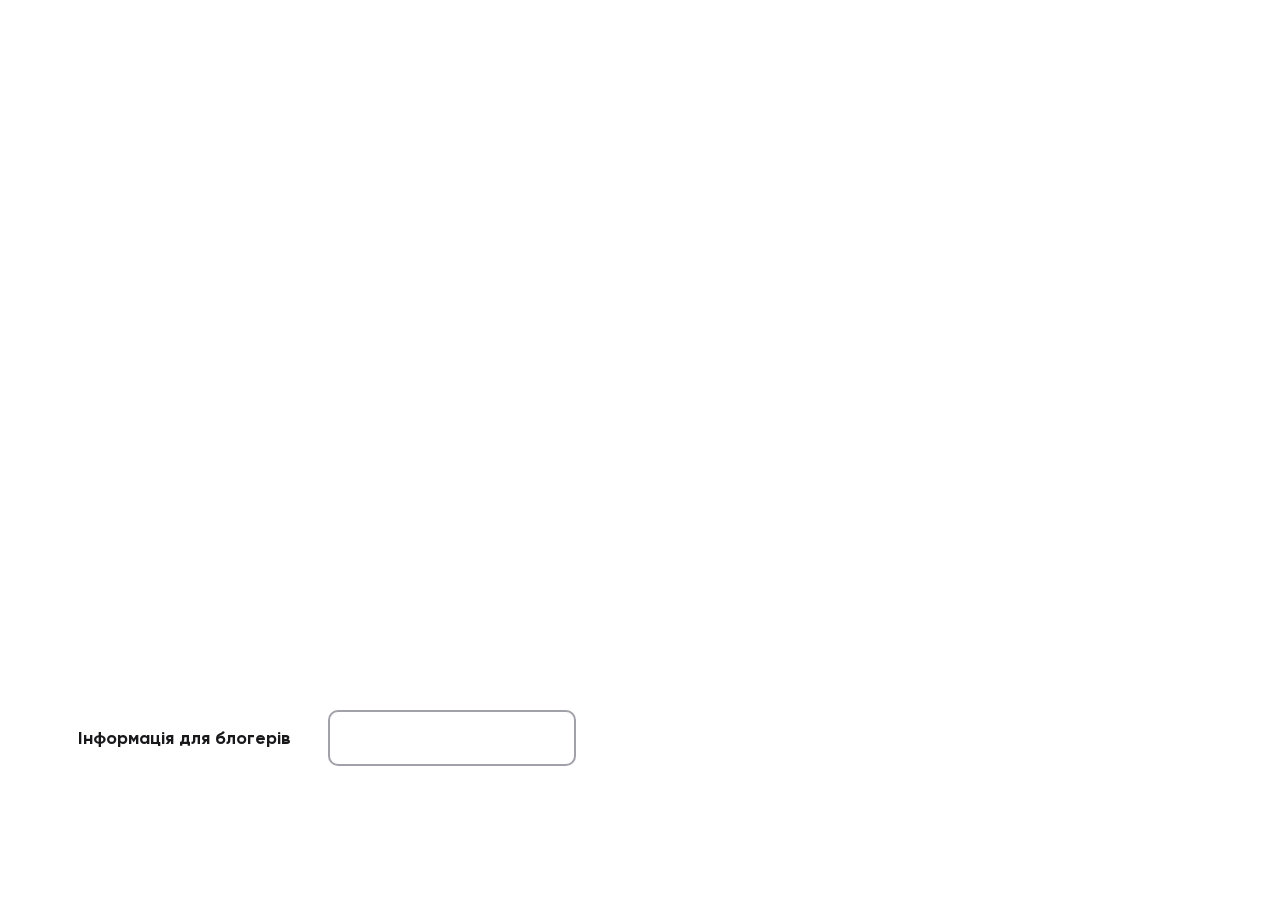
==== home.html @ 835a44ca "first commit" ====
<!DOCTYPE html>
<html lang="en">

<head>
    <meta charset="UTF-8">
    <meta http-equiv="X-UA-Compatible" content="IE=edge">
    <meta name="viewport" content="width=device-width, initial-scale=1.0">
    <link rel="stylesheet" href="/css/blog.css">
    <link rel="stylesheet" href="/css/home.css">
    <link rel="stylesheet" href="/css/main.css">
    <link rel="stylesheet" href="/css/normalize.css">
    <title>STRIMKI</title>
</head>

<body>
    <header class="header">
        <video class="header__promo" autoplay muted loop id="promo">
            <source src="/img/promo.mp4" type="video/mp4">
        </video>
        <div class="header__container">
            <div class="header__inner">
                <div class="header__top">
                    <div class="header__logo">
                        <img src="/img/Logo.svg" alt="">
                    </div>
                    <div class="header__form"></div>
                </div>
                <h1 class="header__title">Ми – українська команда,
                    що професійно займається influencer marketing</h1>
                <p class="header__subtitle">Уже більше <b>4600+ блогерів</b>
                    отримали якісні інтеграції</p>
                <div class="header__btn">
                    <a class="btn__main  btn__main_white" href=""><span>Інформація для блогерів</span></a>
                    <a class="btn__main " href=""><span>Інформація для блогерів</span></a>
                </div>
            </div>
        </div>
    </header>
    <main>
        <section></section>
    </main>
    <footer>
        <div class="container"></div>
    </footer>
</body>

</html>
---- css/home.css ----
/*------header------*/

.header { 
    height: 100vh;
    max-height: 750px;
    color: #FFFFFF;
}

.header__inner {
    display: flex;
    flex-direction: column;
    justify-content: flex-end;
    height: 100%;
    padding-bottom: 51px;
}

.header__back {
    
}

.header__promo {
    position: fixed;
    top: 0;
    left: 50%;
    margin-right: -50%;
    transform: translate(-50%, 0);
    min-width: 100%;
    height: 100%;
    max-height: 750px;
    z-index: -1;
}

.header__top {
    position: fixed;
    top: 0;
    padding: 20px 0;
}
.header__btn { 
    display: flex;
    flex-direction: column;
    gap: 14px;
}

.header__logo {}

.header__form {}

.header__middle {

}



/* Large desktops and laptops */
@media (min-width: 1200px) {}

/* Landscape tablets and medium desktops */
@media (min-width: 992px) and (max-width: 1199px) {}

/* Portrait tablets and small desktops */
@media (min-width: 768px) and (max-width: 991px) {}


@media (min-width: 768px) {
.header { 
    max-height: 817px;
}
.header__promo {
        max-height: 817px;
    }
.header__btn {
    flex-direction: row;
    gap: 20px;
}

}

/* Landscape phones and portrait tablets */
@media (max-width: 767px) {}

/* Portrait phones and smaller */
@media (max-width: 480px) {}

/* Iphone 5 */
@media (max-width: 320px) {}
---- css/main.css ----
@font-face {
    font-family: 'Gilroy';
    src: url('../fonts/Gilroy-ExtraBold.eot');
    src: local('Gilroy ExtraBold'), local('../fonts/Gilroy-ExtraBold'),
        url('../fonts/Gilroy-ExtraBold.eot?#iefix') format('embedded-opentype'),
        url('../fonts/Gilroy-ExtraBold.woff') format('woff'),
        url('../fonts/Gilroy-ExtraBold.ttf') format('truetype');
    font-weight: 800;
    font-style: normal;
}

@font-face {
    font-family: 'Gilroy';
    src: url('../fonts/Gilroy-Regular.eot');
    src: local('Gilroy Regular'), local('../fonts/Gilroy-Regular'),
        url('../fonts/Gilroy-Regular.eot?#iefix') format('embedded-opentype'),
        url('../fonts/Gilroy-Regular.woff') format('woff'),
        url('../fonts/Gilroy-Regular.ttf') format('truetype');
    font-weight: normal;
    font-style: normal;
}

@font-face {
    font-family: 'Gilroy';
    src: url('../fonts/Gilroy-Medium.eot');
    src: local('Gilroy Medium'), local('../fonts/Gilroy-Medium'),
        url('../fonts/Gilroy-Medium.eot?#iefix') format('embedded-opentype'),
        url('../fonts/Gilroy-Medium.woff') format('woff'),
        url('../fonts/Gilroy-Medium.ttf') format('truetype');
    font-weight: 500;
    font-style: normal;
}

@font-face {
    font-family: 'Gilroy';
    src: url('../fonts/Gilroy-Bold.eot');
    src: local('Gilroy Bold'), local('../fonts/Gilroy-Bold'),
        url('../fonts/Gilroy-Bold.eot?#iefix') format('embedded-opentype'),
        url('../fonts/Gilroy-Bold.woff') format('woff'),
        url('../fonts/Gilroy-Bold.ttf') format('truetype');
    font-weight: bold;
    font-style: normal;
}

@font-face {
    font-family: 'Inter';
    src: url('../fonts/Inter-Medium.otf');
    src: local('Inter Medium'), local('../fonts/Inter-Medium'),
        url('../fonts/Inter-Medium.woff2') format('embedded-opentype'),
        url('../fonts/Inter-Medium.woff2') format('woff');
    font-weight: 500;
    font-style: normal;
}

@font-face {
    font-family: 'Plus Jakarta Sans';
    src: url('PlusJakartaSans-Regular.eot');
    src: local('Plus Jakarta Sans Regular'), local('PlusJakartaSans-Regular'),
        url('PlusJakartaSans-Regular.eot?#iefix') format('embedded-opentype'),
        url('PlusJakartaSans-Regular.woff2') format('woff2'),
        url('PlusJakartaSans-Regular.woff') format('woff'),
        url('PlusJakartaSans-Regular.ttf') format('truetype');
    font-weight: normal;
    font-style: normal;
    font-display: swap;
}

body { 
    font-family: 'Gilroy';
    font-weight: bold;
    color: #18181B;
}

[class*="_container"] { 
    margin: 0px auto;
    width: 100vw;
    padding: 0 20px;
    max-width: 1200px;
    height: 100%;
}

.btn__main {
    width: 100%;
    background: none;
    border: 2px solid #A1A1AA;
    border-radius: 10px;
    color: #FFFFFF;

    font-weight: 700;
    font-size: 18px;
    line-height: 24px;
    height: 56px;

    display: flex;
    justify-content: center;
    align-items: center;
}

.btn__main_white {
    background: #FFFFFF;
    border: none;
    color: #18181B;
}


/* Large desktops and laptops */
@media (min-width: 1200px) {}

/* Landscape tablets and medium desktops */
@media (min-width: 992px) and (max-width: 1199px) {}

/* Portrait tablets and small desktops */
@media (min-width: 768px) and (max-width: 991px) {}


@media (min-width: 768px) {
    .btn__main { 
        max-width: 248px ;
    }
}

/* Landscape phones and portrait tablets */
@media (max-width: 767px) {}

/* Portrait phones and smaller */
@media (max-width: 480px) {}

/* Iphone 5 */
@media (max-width: 320px) {}
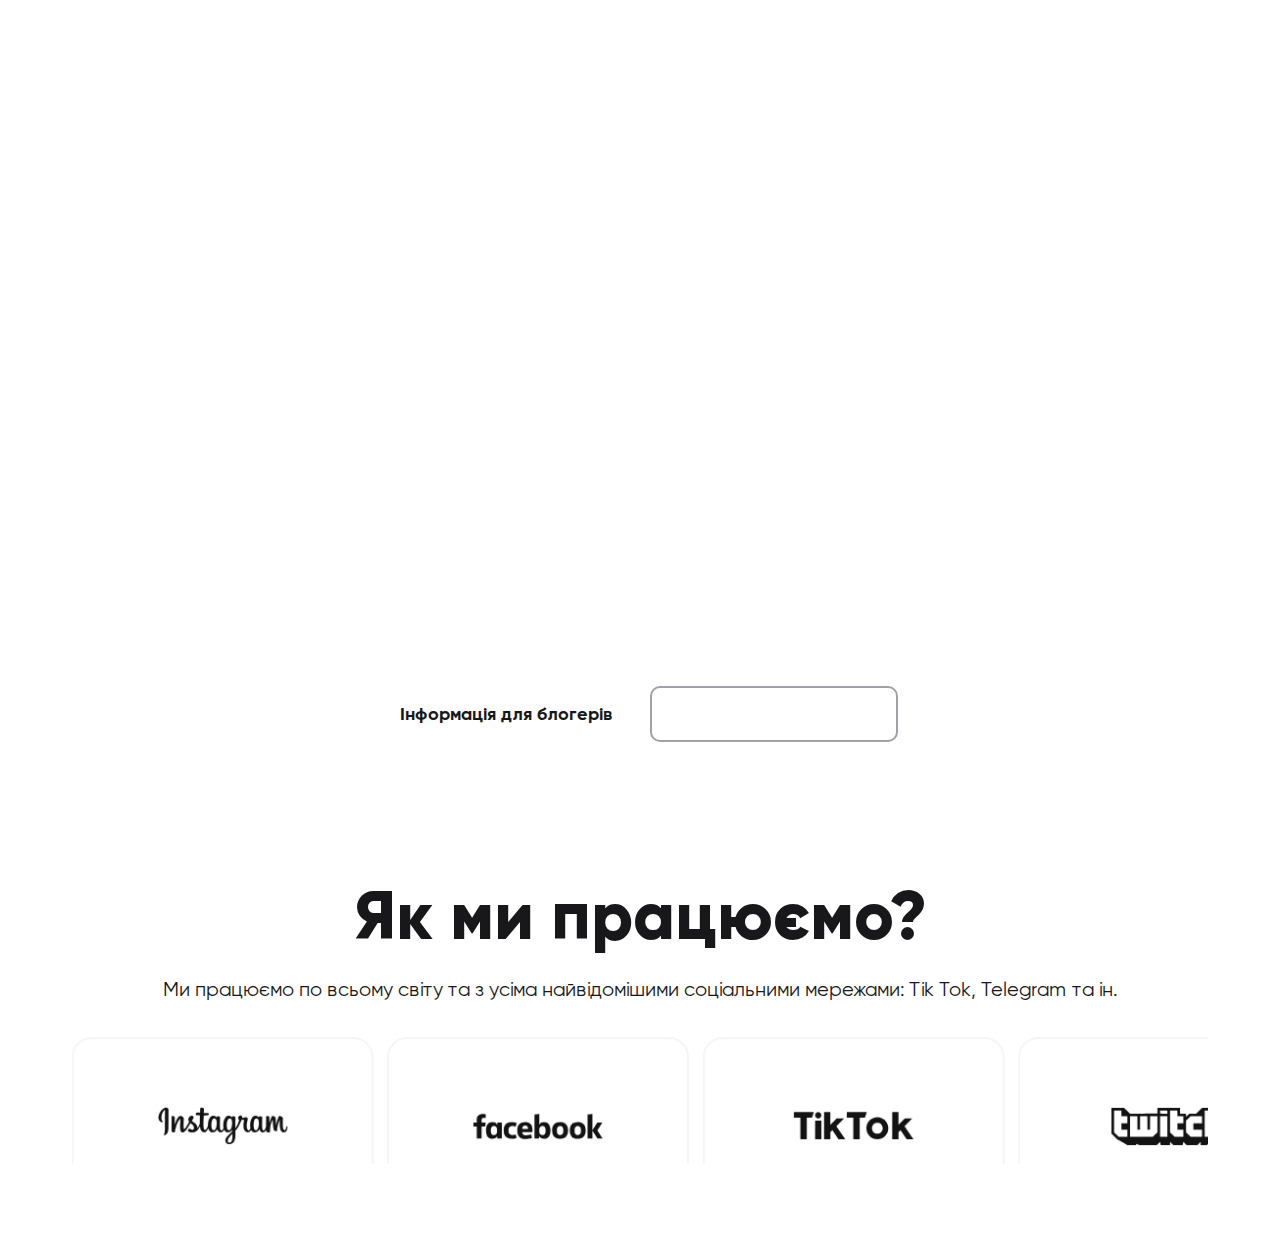
==== commit c684c39d: "publish" ====
--- a/home.html
+++ b/home.html
@@ -27,7 +27,7 @@
                 </div>
                 <h1 class="header__title">Ми – українська команда,
                     що професійно займається influencer marketing</h1>
-                <p class="header__subtitle">Уже більше <b>4600+ блогерів</b>
+                <p class="header__sub-title">Уже більше <b>4600+ блогерів</b> <br>
                     отримали якісні інтеграції</p>
                 <div class="header__btn">
                     <a class="btn__main  btn__main_white" href=""><span>Інформація для блогерів</span></a>
@@ -37,11 +37,56 @@
         </div>
     </header>
     <main>
-        <section></section>
+        <section class="work">
+            <div class="work__container">
+                <h2 class="work__title">Як ми працюємо?</h2>
+                <p class="work__text">Ми працюємо по всьому світу та з усіма найвідомішими соціальними мережами:
+                    Tik
+                    Tok,
+                    Telegram
+                    та ін.</p>
+                <div class="work__slider work__slider_mobile">
+                    <div class="slider__line">
+                        <div class="slider__item item active">
+                            <img src="img/instagram.svg" alt="" />
+                        </div>
+                        <div class="slider__item item ">
+                            <img src="img/facebook.svg" alt="" />
+                        </div>
+                        <div class="slider__item item ">
+                            <img src="img/tiktok.svg" alt="" />
+                        </div>
+                        <div class="slider__item item ">
+                            <img src="img/twitch.svg" alt="" />
+                        </div>
+                        <div class="slider__item item ">
+                            <img src="img/tiktok.svg" alt="" />
+                        </div>
+                    </div>
+                </div>
+                <div class="work__slider work__slider_desck items">
+                    <div class="slider__item item">
+                        <img src="img/instagram.svg" alt="" />
+                    </div>
+                    <div class="slider__item item ">
+                        <img src="img/facebook.svg" alt="" />
+                    </div>
+                    <div class="slider__item item ">
+                        <img src="img/tiktok.svg" alt="" />
+                    </div>
+                    <div class="slider__item item ">
+                        <img src="img/twitch.svg" alt="" />
+                    </div>
+                    <div class="slider__item item ">
+                        <img src="img/tiktok.svg" alt="" />
+                    </div>
+                </div>
+        </section>
     </main>
     <footer>
         <div class="container"></div>
     </footer>
+    <script src="/js/script.js"></script>
 </body>
 
 </html>--- a/css/home.css
+++ b/css/home.css
@@ -4,6 +4,8 @@
     height: 100vh;
     max-height: 750px;
     color: #FFFFFF;
+    position: relative;
+    overflow: hidden;
 }
 
 .header__inner {
@@ -19,7 +21,7 @@
 }
 
 .header__promo {
-    position: fixed;
+    position: absolute;
     top: 0;
     left: 50%;
     margin-right: -50%;
@@ -31,10 +33,11 @@
 }
 
 .header__top {
-    position: fixed;
+    position: absolute;
     top: 0;
     padding: 20px 0;
 }
+
 .header__btn { 
     display: flex;
     flex-direction: column;
@@ -49,7 +52,100 @@
 
 }
 
-
+.header__title {
+    font-weight: 700;
+    font-size: 26px;
+    line-height: 34px;
+    margin-bottom: 14px;
+}
+
+.header__sub-title {
+    font-weight: 400;
+    font-size: 18px;
+    line-height: 28px;
+    color: #FFFFFF;
+    margin-bottom: 20px;
+}
+
+/*------work section-----*/
+.work {
+    margin: 60px 0 80px 0px;
+    overflow: hidden;
+}
+
+.work__container {}
+
+.work__title {
+    margin-bottom: 20px ;
+}
+
+.work__text {
+    margin-bottom: 31px;
+    color: #18181B;
+    font-weight: 400;
+}
+
+.work__slider {}
+
+.slider {
+    width: 217px;
+    height: 129px;
+}
+
+.slider__line {
+    display: flex;
+    gap: 14px;
+    transition:  all ease 1s;
+    position: relative;
+    left: 0;
+    overflow: scroll;
+}
+
+.slider__item {
+    border: 2px solid #F5F5F5;
+    border-radius: 20px;
+    min-width: 213px;
+    
+
+    display: flex;
+    align-items: center;
+    justify-content: center;
+}
+ 
+
+.items {
+    height: 129px;
+    width: 100%;
+    overflow-x: hidden;
+    overflow-y: hidden;
+    white-space: nowrap;
+    user-select: none;
+    cursor: pointer;
+    transition: all 0.2s;
+    transform: scale(0.98);
+    will-change: transform;
+    position: relative;
+    font-size: 0;
+    perspective: 500px;
+    transition: .5s cubic-bezier(0.175, 0.885, 0.32, 1.275);
+    display: flex;
+    gap: 14px;
+}
+
+.items.active {
+    background: rgba(255, 255, 255, 0.2);
+    cursor: grabbing;
+    cursor: -webkit-grabbing;
+    transform: scale(1);
+}
+
+.item {
+    width: 213px;
+    height: 125px;
+    display: inline-flex;
+    align-items: center;
+    justify-content: center;
+}
 
 /* Large desktops and laptops */
 @media (min-width: 1200px) {}
@@ -68,18 +164,57 @@
 .header__promo {
         max-height: 817px;
     }
+.header__inner { 
+    padding-bottom: 75px;
+}
 .header__btn {
     flex-direction: row;
     gap: 20px;
-}
+    justify-content: center;
+}
+.header__title { 
+    font-size: 68px;
+    line-height: 76px;
+    text-align: center;
+    margin-bottom: 24px;
+}
+
+.header__sub-title { 
+    text-align: center;
+    margin-bottom: 28px;
+}
+
+.slider__line { 
+    gap: 25px;
+}
+
+.slider__item { 
+    min-width: 308px;
+    height: 181px;
+}
+
+.slider__line {
+    overflow: visible;
+}
+    .work__slider_mobile {
+        display: none;
+    }
 
 }
 
 /* Landscape phones and portrait tablets */
-@media (max-width: 767px) {}
+@media (max-width: 767px) {
+    .work__slider_mobile {
+        display: none;
+    }
+}
 
 /* Portrait phones and smaller */
-@media (max-width: 480px) {}
+@media (max-width: 480px) {
+    .work__slider_desck { 
+        display: none;
+    }
+}
 
 /* Iphone 5 */
 @media (max-width: 320px) {}--- a/css/main.css
+++ b/css/main.css
@@ -102,6 +102,22 @@
     color: #18181B;
 }
 
+h2 { 
+    font-weight: 800;
+    font-size: 32px;
+    line-height: 36px;
+
+    color: #18181B;
+}
+p { 
+    font-family: 'Gilroy';
+    font-style: normal;
+    font-weight: 500;
+    font-size: 16px;
+    line-height: 24px;
+    color: #667085;
+}
+
 
 /* Large desktops and laptops */
 @media (min-width: 1200px) {}
@@ -117,6 +133,16 @@
     .btn__main { 
         max-width: 248px ;
     }
+    h2 { 
+        font-size: 68px;
+        line-height: 78px;
+        text-align: center;
+    }
+    p { 
+        font-size: 20px;
+        line-height: 30px;
+        text-align: center; 
+    }
 }
 
 /* Landscape phones and portrait tablets */
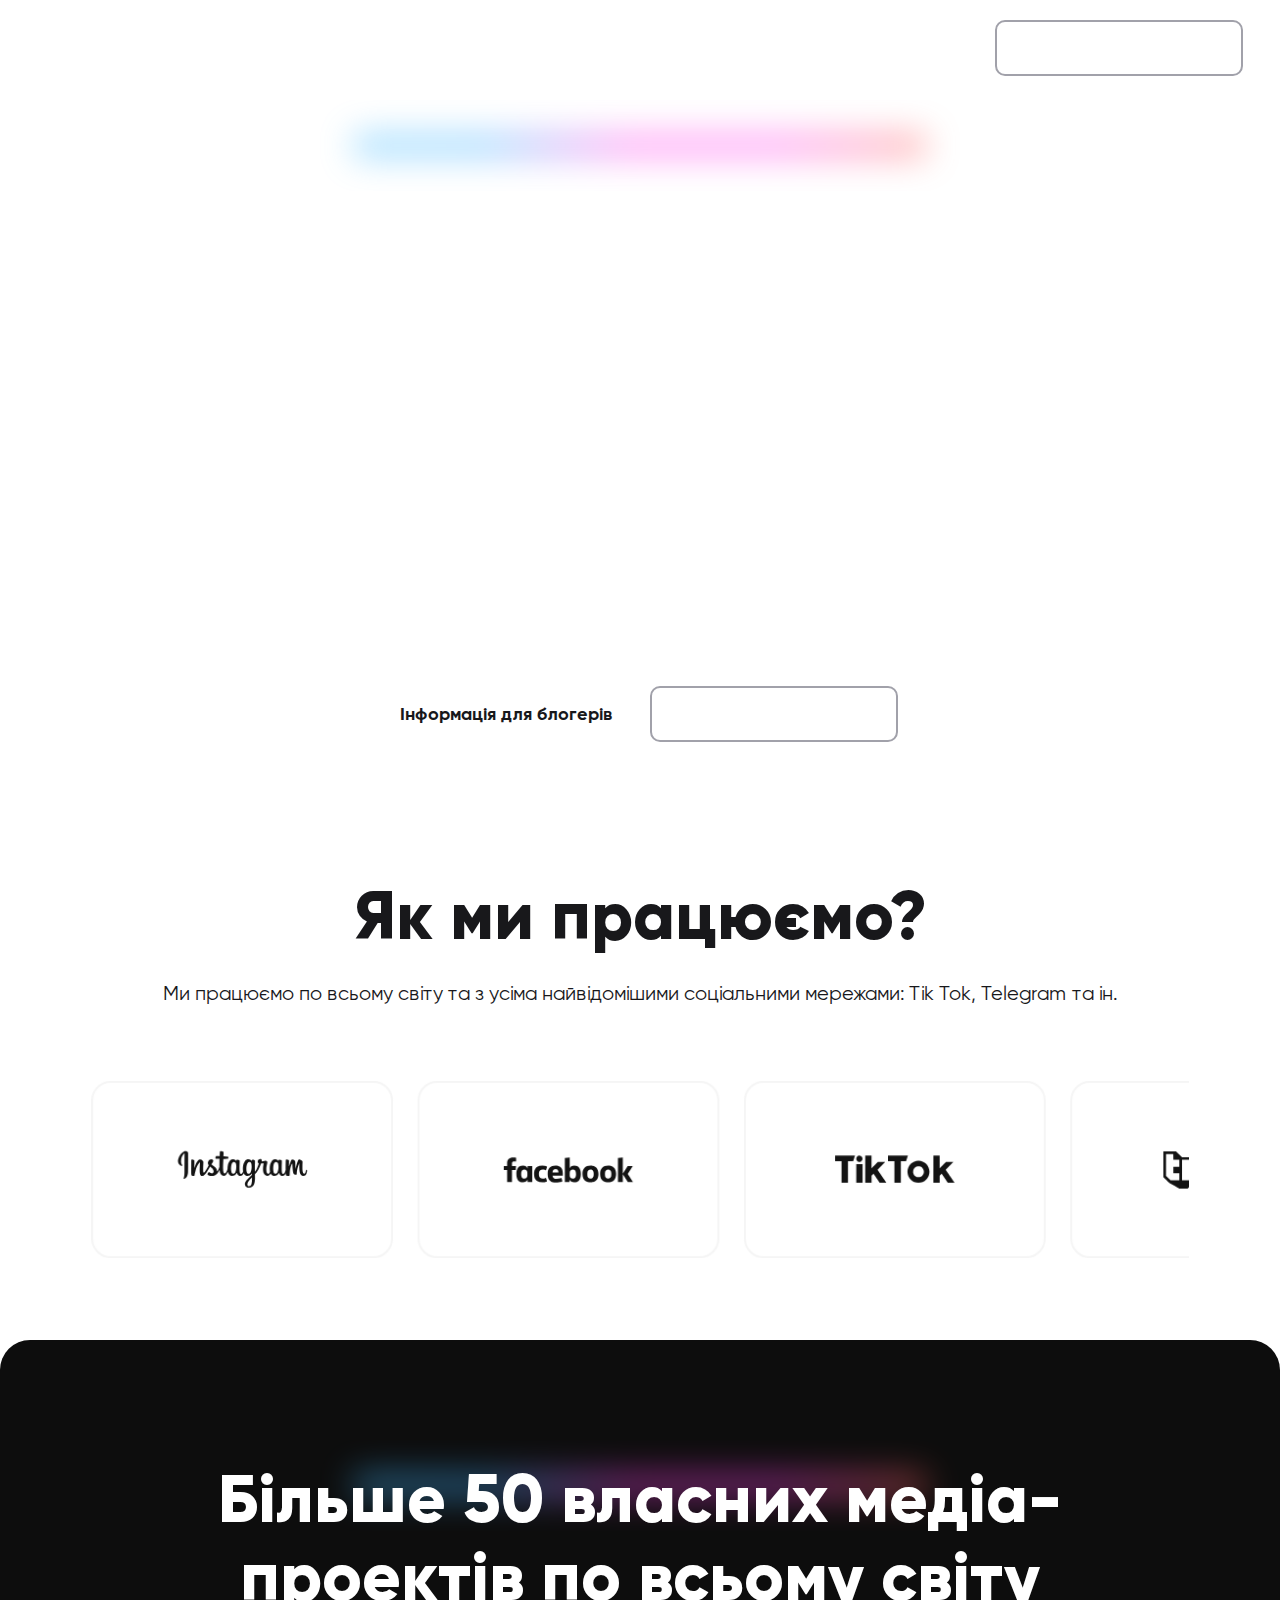
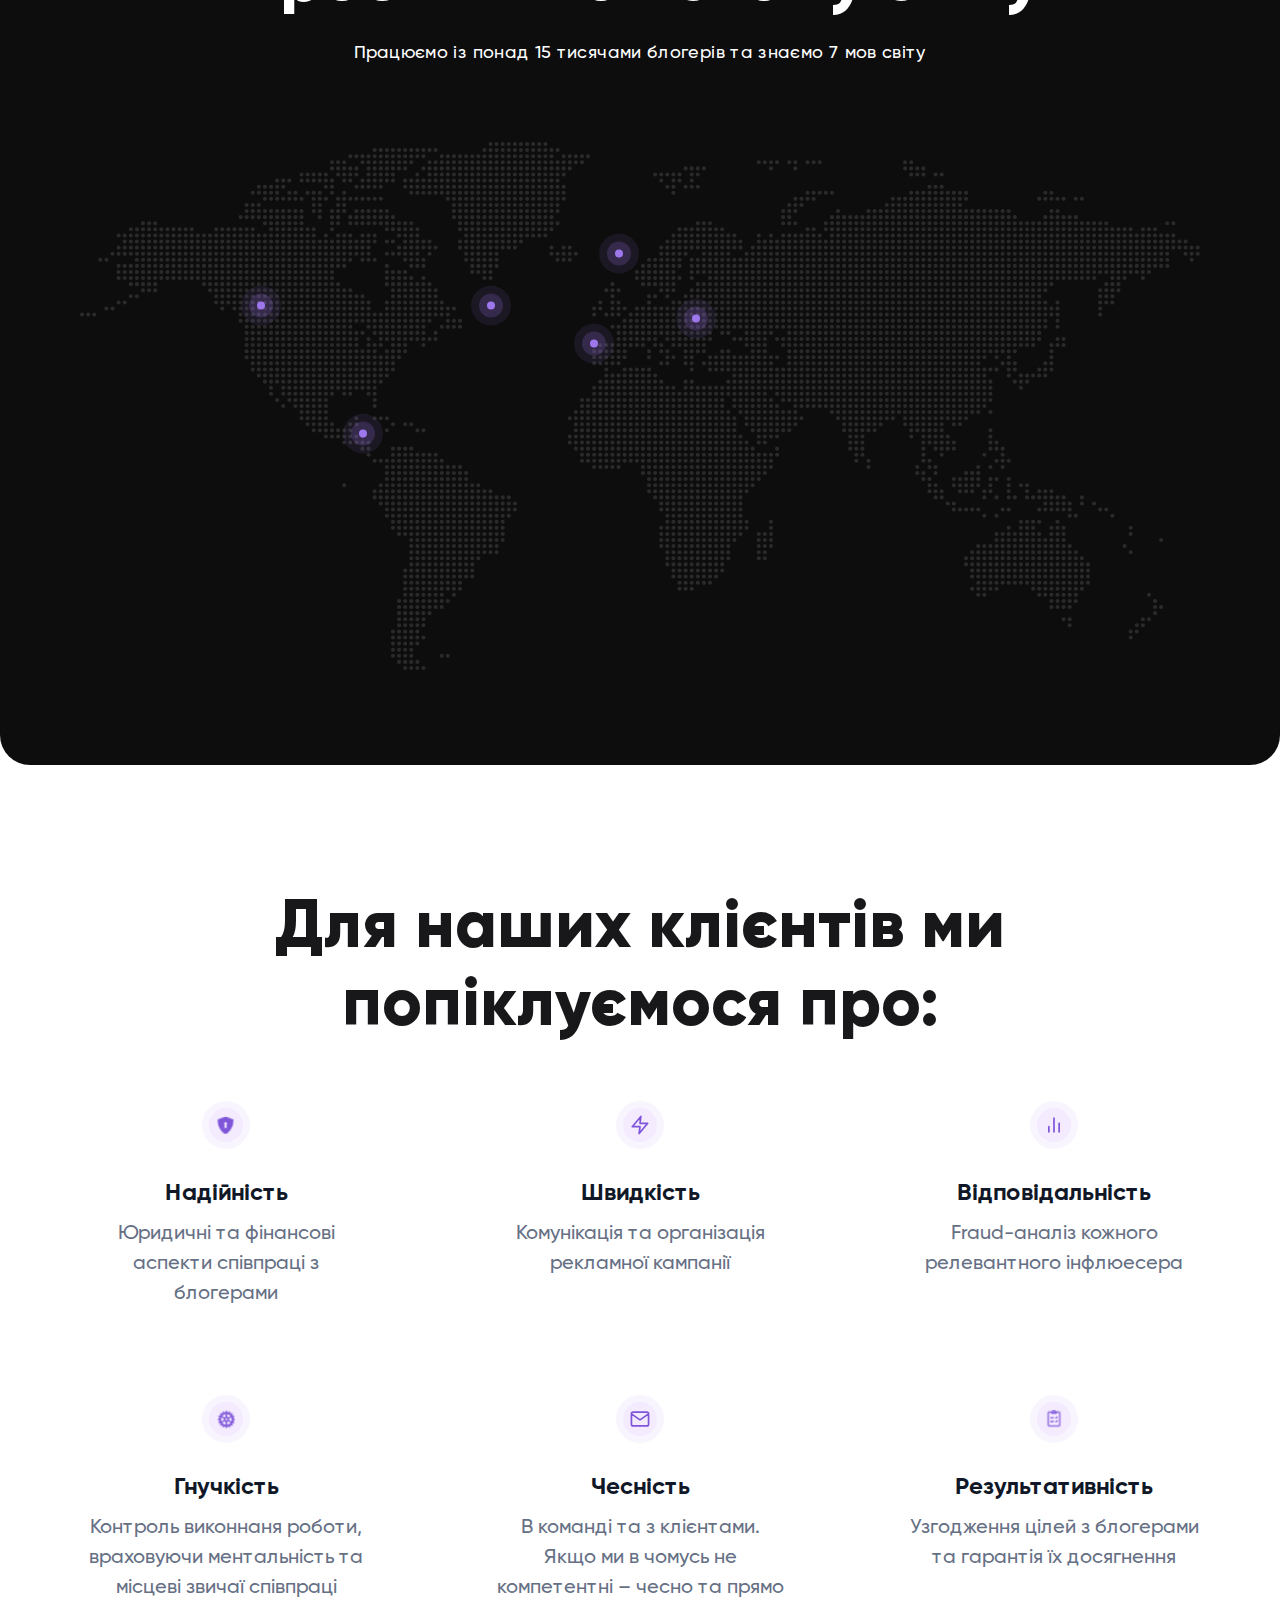
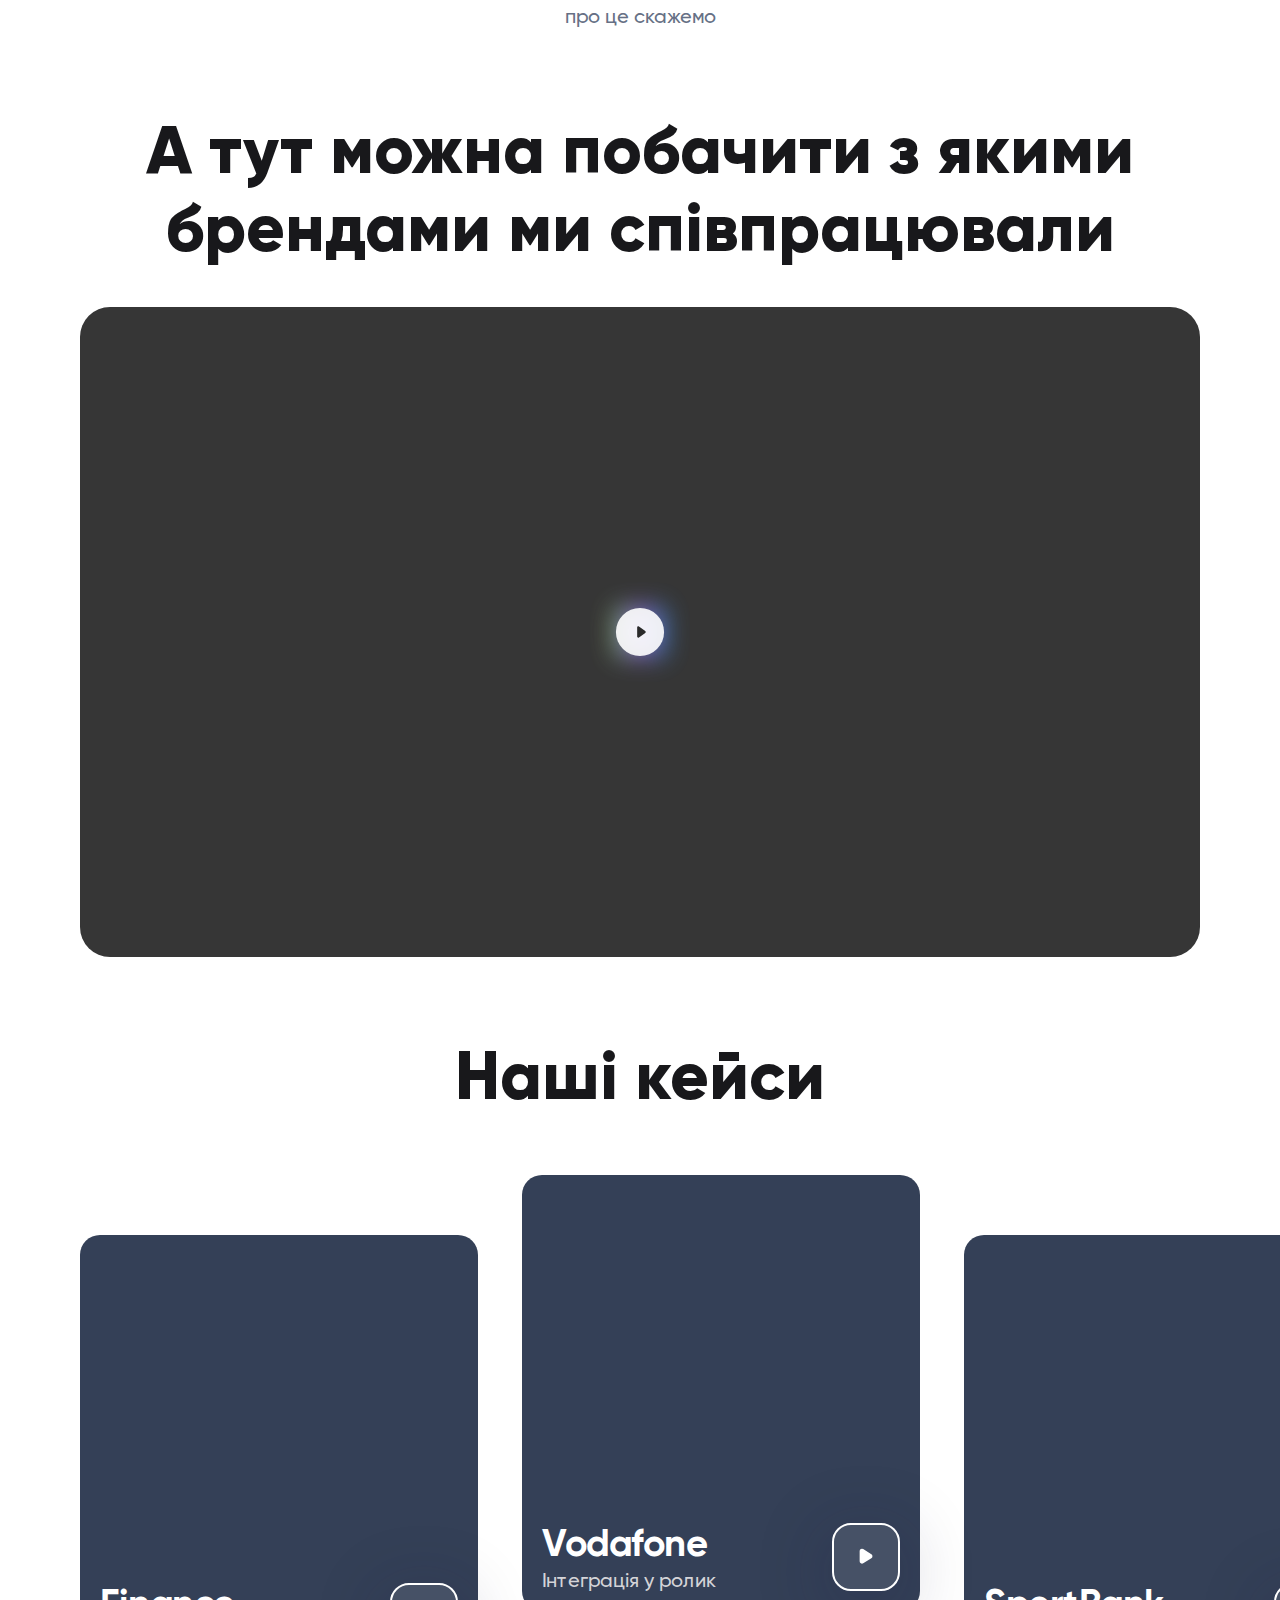
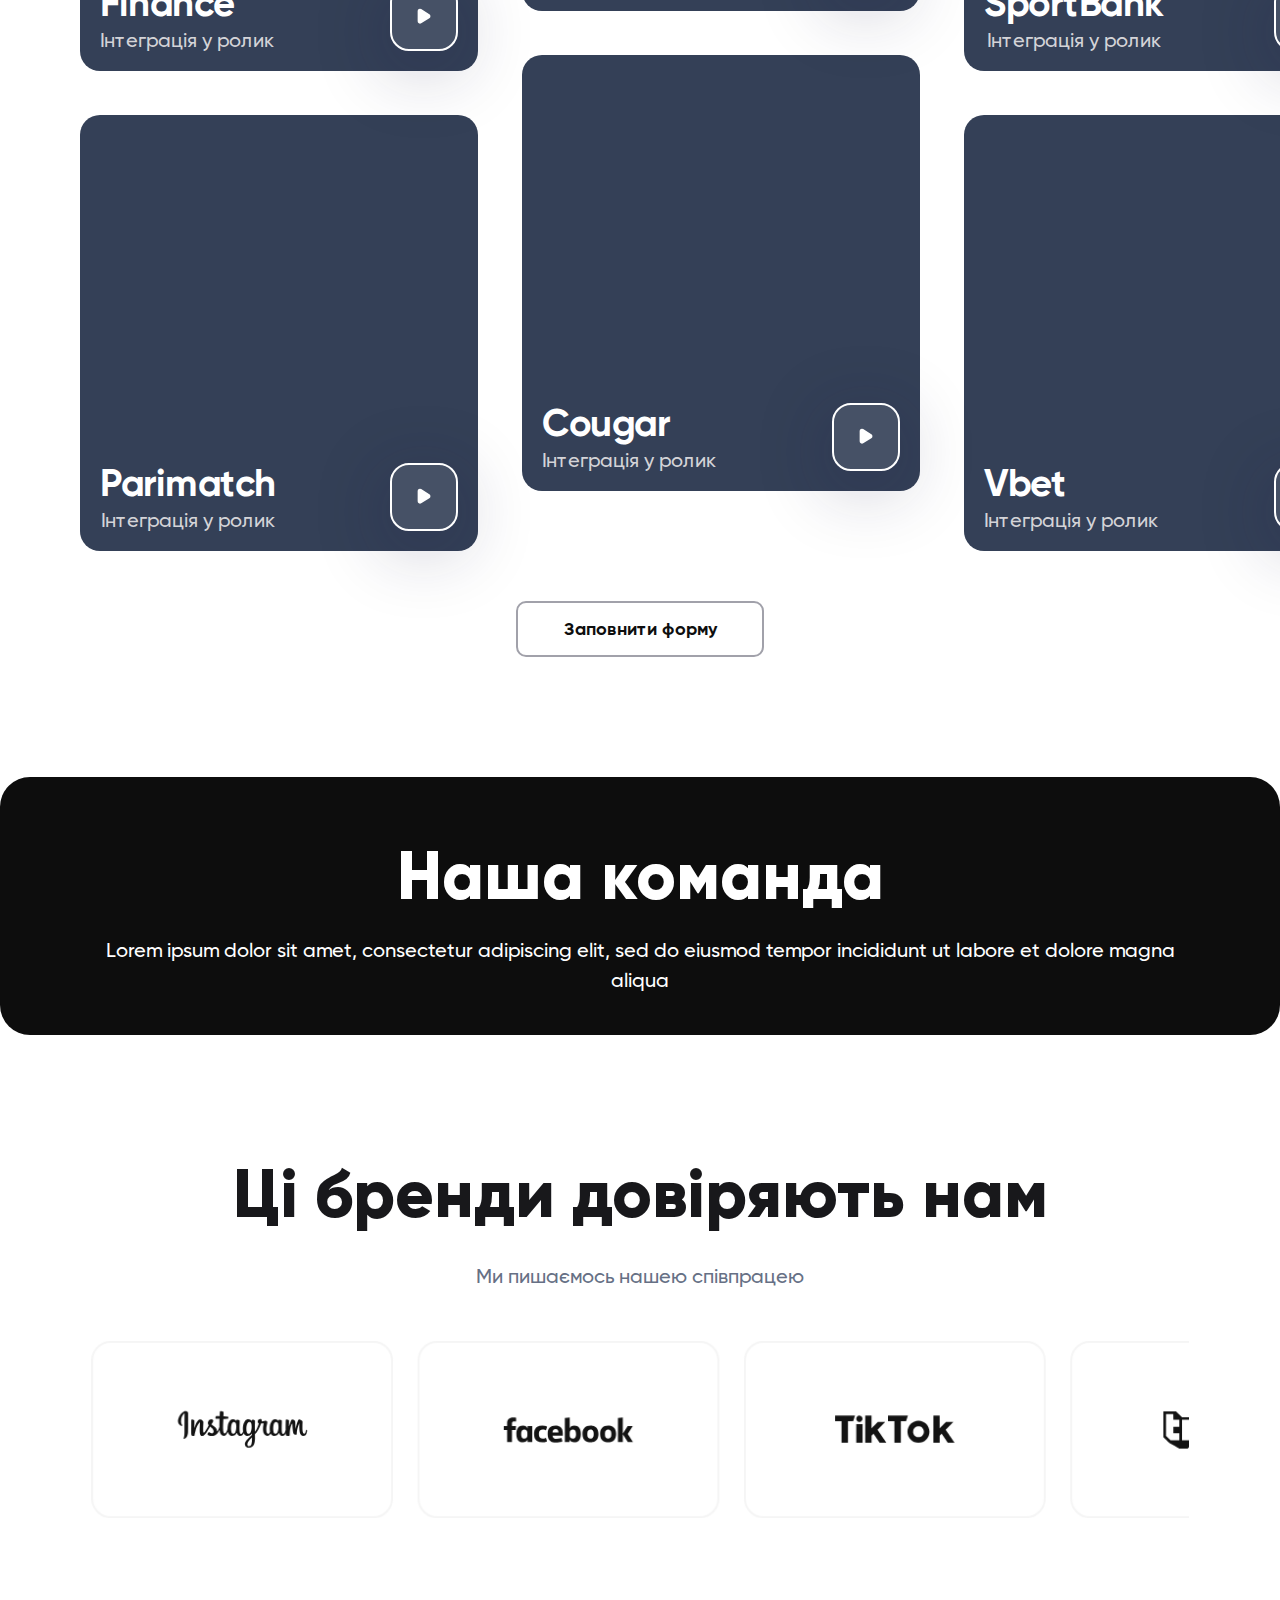
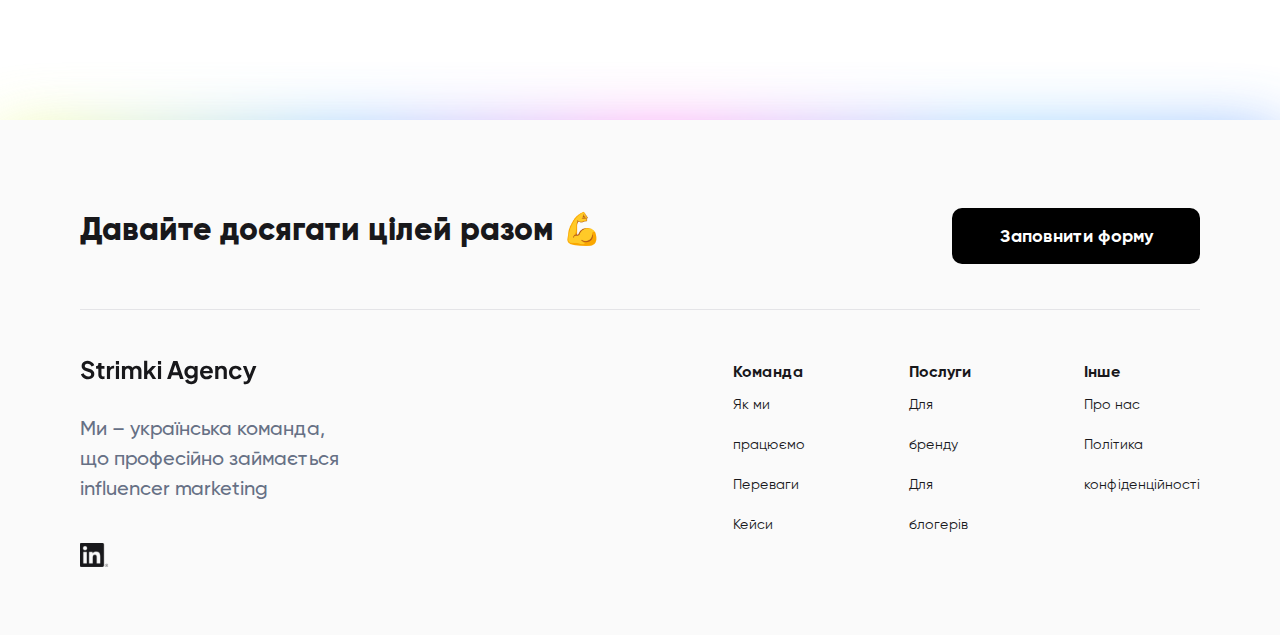
==== commit 576c0aac: "home paig" ====
--- a/home.html
+++ b/home.html
@@ -5,33 +5,36 @@
     <meta charset="UTF-8">
     <meta http-equiv="X-UA-Compatible" content="IE=edge">
     <meta name="viewport" content="width=device-width, initial-scale=1.0">
-    <link rel="stylesheet" href="/css/blog.css">
-    <link rel="stylesheet" href="/css/home.css">
-    <link rel="stylesheet" href="/css/main.css">
-    <link rel="stylesheet" href="/css/normalize.css">
+    <link rel="stylesheet" href="css/blog.css">
+    <link rel="stylesheet" href="css/home.css">
+    <link rel="stylesheet" href="css/main.css">
+    <link rel="stylesheet" href="css/normalize.css">
     <title>STRIMKI</title>
 </head>
 
 <body>
     <header class="header">
         <video class="header__promo" autoplay muted loop id="promo">
-            <source src="/img/promo.mp4" type="video/mp4">
+            <source src="img/promo.webm" type="video/webm">
+            <source src="img/promo.mp4" type="video/mp4">
         </video>
         <div class="header__container">
             <div class="header__inner">
                 <div class="header__top">
-                    <div class="header__logo">
-                        <img src="/img/Logo.svg" alt="">
-                    </div>
-                    <div class="header__form"></div>
+                    <picture class="header__logo">
+                        <img srcset="img/logo-173.svg 173w,
+                                     img/logo-179.svg 179w" sizes="(max-width: 768px) 173px,
+                                    (min-width: 768px) 179px" src="img/logo-179.svg" alt="STRIMKI">
+                    </picture>
+                    <a class="btn" id="form" href=""><span>Інформація для блогерів</span></a>
                 </div>
                 <h1 class="header__title">Ми – українська команда,
                     що професійно займається influencer marketing</h1>
                 <p class="header__sub-title">Уже більше <b>4600+ блогерів</b> <br>
                     отримали якісні інтеграції</p>
                 <div class="header__btn">
-                    <a class="btn__main  btn__main_white" href=""><span>Інформація для блогерів</span></a>
-                    <a class="btn__main " href=""><span>Інформація для блогерів</span></a>
+                    <a class="btn btn_white" href=""><span>Інформація для блогерів</span></a>
+                    <a class="btn" href=""><span>Інформація для блогерів</span></a>
                 </div>
             </div>
         </div>
@@ -64,7 +67,7 @@
                         </div>
                     </div>
                 </div>
-                <div class="work__slider work__slider_desck items">
+                <div class="work__slider work__slider_desck slider items">
                     <div class="slider__item item">
                         <img src="img/instagram.svg" alt="" />
                     </div>
@@ -82,9 +85,313 @@
                     </div>
                 </div>
         </section>
+        <section class="projects">
+            <picture class="projects__back">
+                <source media="(min-width: 768px)" srcset="img/shadow-title-833.svg">
+                <source media="(min-width: 320px)" srcset="img/shadow-title-231.svg">
+                <img src="img/shadow-title-231.svg" alt="shadow" loading="lazy" decoding="async">
+            </picture>
+            <div class="projects__container">
+                <h2 class="projects__title">Більше 50 власних медіа-проектів по всьому світу</h2>
+                <p class="projects__sub-title">Працюємо із понад 15 тисячами блогерів та знаємо 7 мов світу</p>
+                <ul class="projects__items">
+                    <li class="projects__item">
+                        <p class="projects__text">North America <span>620 кампаній</span></p>
+                    </li>
+                    <li class="projects__item">
+                        <p class="projects__text">Latin America<span>1080 кампанійй</span></p>
+                    </li>
+                    <li class="projects__item">
+                        <p class="projects__text">Europe<span>860 кампаній</span></p>
+                    </li>
+                    <li class="projects__item">
+                        <p class="projects__text">Mena region <span>690 кампаній</span></p>
+                    </li>
+                    <li class="projects__item">
+                        <p class="projects__text">Asia pacific<span>940 кампаній</span></p>
+                    </li>
+                    <li class="projects__item">
+                        <p class="projects__text">Central Asia<span>410 кампаній</span></p>
+                    </li>
+                </ul>
+                <div class="projects__locations">
+                    <picture class="projects__map">
+                        <source media="(max-width: 768px)" srcset="img/mapMobile.svg">
+                        <source media="(min-width: 769px)" srcset="img/mapDesck.svg">
+                        <img src="img/map.svg" alt="map" />
+                    </picture>
+                    <div class="projects__location projects__location_asia">
+                        <img class="back-asia" src="img/Union.png" alt="">
+                        <p class="projects__text">Central Asia<span>410 кампаній</span></p>
+                        <img class=" marker marker-asia " src="img/_Map location marker.svg" alt="">
+                    </div>
+                    <div class="projects__location projects__location_europe">
+                        <img class="back-europe" src="img/Union.png" alt="">
+                        <p class="projects__text">Europe<span>860 кампаній</span></p>
+                        <img class="marker marker-europe" src="img/_Map location marker.svg" alt="">
+                    </div>
+                    <div class="projects__location projects__location_asia-pacific">
+                        <img class="back-asia-pacific" src="img/Union.png" alt="">
+                        <p class="projects__text">Asia pacific<span>940 кампаній</span></p>
+                        <img class="marker marker-asia-pacific" src="img/_Map location marker.svg" alt="">
+                    </div>
+                    <div class="projects__location projects__location_mena">
+                        <img class="back-mena" src="img/Union.png" alt="">
+                        <p class="projects__text">Mena region <span>690 кампаній</span></p>
+                        <img class="marker marker-mena" src="img/_Map location marker.svg" alt="">
+                    </div>
+                    <div class="projects__location projects__location_n-america">
+                        <img class="back-n-america" src="img/Union.png" alt="">
+                        <p class="projects__text">North America <span>620 кампаній</span></p>
+                        <img class="marker marker-n-america" src="img/_Map location marker.svg" alt="">
+                    </div>
+                    <div class="projects__location projects__location_l-america">
+                        <img class="back-l-america" src="img/Union.png" alt="">
+                        <p class="projects__text">Latin America<span>1080 кампанійй</span></p>
+                        <img class="marker marker-l-america" src="img/_Map location marker.svg" alt="">
+                    </div>
+                </div>
+            </div>
+        </section>
+        <section class="tenets">
+            <div class="tenets__container">
+                <h2 class="tenets__title">Для наших клієнтів ми попіклуємося про:</h2>
+                <div class="tenets__itens">
+                    <div class="tenets__item">
+                        <picture class="tenets__icon">
+                            <img width="48px" height="48px" src="img/arrogance.svg" alt="arrogance">
+                        </picture>
+                        <h3 class="tenets__name">Надійність</h3>
+                        <p class="tenets__text">Юридичні та фінансові аспекти співпраці з блогерами</p>
+                    </div>
+                    <div class="tenets__item">
+                        <picture class="tenets__icon">
+                            <img width="48px" height="48px" src="img/speed.svg" alt="speed">
+                        </picture>
+                        <h3 class="tenets__name">Швидкість</h3>
+                        <p class="tenets__text">Комунікація та організація рекламної кампанії</p>
+                    </div>
+                    <div class="tenets__item">
+                        <picture class="tenets__icon">
+                            <img width="48px" height="48px" src="img/responsibility.svg" alt="responsibility">
+                        </picture>
+                        <h3 class="tenets__name">Відповідальність</h3>
+                        <p class="tenets__text">Fraud-аналіз кожного релевантного інфлюесера</p>
+                    </div>
+                    <div class="tenets__item">
+                        <picture class="tenets__icon">
+                            <img width="48px" height="48px" src="img/flexibility.svg" alt="flexibility">
+                        </picture>
+                        <h3 class="tenets__name">Гнучкість</h3>
+                        <p class="tenets__text">Контроль виконнаня роботи, враховуючи ментальність та місцеві звичаї
+                            співпраці</p>
+                    </div>
+                    <div class="tenets__item">
+                        <picture class="tenets__icon">
+                            <img width="48px" height="48px" src="img/honesty.svg" alt="honesty">
+                        </picture>
+                        <h3 class="tenets__name">Чесність</h3>
+                        <p class="tenets__text">В команді та з клієнтами. Якщо ми в чомусь не компетентні – чесно та
+                            прямо про це скажемо</p>
+                    </div>
+                    <div class="tenets__item">
+                        <picture class="tenets__icon">
+                            <img width="48px" height="48px" src="img/performance.svg" alt="performance">
+                        </picture>
+                        <h3 class="tenets__name">Результативність</h3>
+                        <p class="tenets__text">Узгодження цілей з блогерами та гарантія їх досягнення</p>
+                    </div>
+                </div>
+            </div>
+        </section>
+        <section class="showreel">
+            <div class="showreel__container">
+                <h2 class="showreel__title">А тут можна побачити з якими брендами ми співпрацювали</h2>
+                <div class="showreel__video">
+                    <div onclick="myFunction(); return false;" style="cursor: pointer">
+                        <img src="/img/play.svg" width="100" height="100" />
+                    </div>
+                    <div id="video"></div>
+                </div>
+            </div>
+        </section>
+        <!--------CASES-------------->
+        <section class="cases">
+            <div class="cases__container">
+                <h2 class="cases__title">Наші кейси</h2>
+                <div class="cases__items">
+                    <div class="cases__item">
+                        <div class="cases__content">
+                            <h3 class="cases__name">Finance</h3>
+                            <p class="cases__text">Інтеграція у ролик</p>
+                        </div>
+                        <button class="cases__play">
+                            <img src="/img/cases-play.svg" width="14" height="17" alt="play">
+                        </button>
+                    </div>
+                    <div class="cases__item">
+                        <div class="cases__content">
+                            <h3 class="cases__name">Vodafone</h3>
+                            <p class="cases__text">Інтеграція у ролик</p>
+                        </div>
+                        <button class="cases__play">
+                            <img src="/img/cases-play.svg" width="14" height="17" alt="play">
+                        </button>
+                    </div>
+                    <div class="cases__item">
+                        <div class="cases__content">
+                            <h3 class="cases__name">SportBank</h3>
+                            <p class="cases__text">Інтеграція у ролик</p>
+                        </div>
+                        <button class="cases__play">
+                            <img src="/img/cases-play.svg" width="14" height="17" alt="play">
+                        </button>
+                    </div>
+                    <div class="cases__item">
+                        <div class="cases__content">
+                            <h3 class="cases__name">Parimatch</h3>
+                            <p class="cases__text">Інтеграція у ролик</p>
+                        </div>
+                        <button class="cases__play">
+                            <img src="/img/cases-play.svg" width="14" height="17" alt="play">
+                        </button>
+                    </div>
+                    <div class="cases__item">
+                        <div class="cases__content">
+                            <h3 class="cases__name">Cougar</h3>
+                            <p class="cases__text">Інтеграція у ролик</p>
+                        </div>
+                        <button class="cases__play">
+                            <img src="/img/cases-play.svg" width="14" height="17" alt="play">
+                        </button>
+                    </div>
+                    <div class="cases__item">
+                        <div class="cases__content">
+                            <h3 class="cases__name">Vbet</h3>
+                            <p class="cases__text">Інтеграція у ролик</p>
+                        </div>
+                        <button class="cases__play">
+                            <img src="/img/cases-play.svg" width="14" height="17" alt="play">
+                        </button>
+                    </div>
+                </div>
+                <a class="btn btn_transparent" href=""><span>Заповнити форму</span></a>
+            </div>
+        </section>
+        <!--------TEAM-------------->
+        <section class="team">
+            <picture class="projects__back">
+                <source media="(min-width: 768px)" srcset="img/shadow-title-833.svg">
+                <source media="(min-width: 320px)" srcset="img/shadow-title-231.svg">
+                <img src="img/shadow-title-231.svg" alt="shadow" loading="lazy" decoding="async">
+            </picture>
+            <div class="team__container">
+                <h2 class="team__title">Наша команда</h2>
+                <p class="team__text">Lorem ipsum dolor sit amet, consectetur adipiscing elit, sed do eiusmod tempor
+                    incididunt ut labore et dolore magna
+                    aliqua</p>
+                <picture class="team__photo">
+                    <source media="(max-width: 768px)" srcset="img/team.png">
+                    <source media="(min-width: 769px)" srcset="img/team-pc.png">
+                    <img srcset="img/team.png 350w,
+                            img/team-pc.png 899w" sizes="(max-width: 768px) 350px, 
+                            (min-width: 768px) 899px" alt="Our team" loading="lazy" decoding="async" />
+                </picture>
+            </div>
+        </section>
+        <section class="partners">
+            <div class="partners__container">
+                <h2 class="partners__title">Ці бренди довіряють нам</h2>
+                <p class="partners__text">Ми пишаємось нашею співпрацею</p>
+                <div class="partners__slider partners__slider_mobile">
+                    <div class="slider__line">
+                        <div class="slider__item item active">
+                            <img src="img/instagram.svg" alt="" />
+                        </div>
+                        <div class="slider__item item ">
+                            <img src="img/facebook.svg" alt="" />
+                        </div>
+                        <div class="slider__item item ">
+                            <img src="img/tiktok.svg" alt="" />
+                        </div>
+                        <div class="slider__item item ">
+                            <img src="img/twitch.svg" alt="" />
+                        </div>
+                        <div class="slider__item item ">
+                            <img src="img/tiktok.svg" alt="" />
+                        </div>
+                    </div>
+                </div>
+                <div class="partners__slider partners__slider_desck items slider">
+                    <div class="slider__item item">
+                        <img src="img/instagram.svg" alt="" />
+                    </div>
+                    <div class="slider__item item ">
+                        <img src="img/facebook.svg" alt="" />
+                    </div>
+                    <div class="slider__item item ">
+                        <img src="img/tiktok.svg" alt="" />
+                    </div>
+                    <div class="slider__item item ">
+                        <img src="img/twitch.svg" alt="" />
+                    </div>
+                    <div class="slider__item item ">
+                        <img src="img/tiktok.svg" alt="" />
+                    </div>
+                </div>
+            </div>
+        </section>
     </main>
-    <footer>
-        <div class="container"></div>
+    <!--------FOOTER-------------->
+    <footer class="footer">
+        <div class="footer__shadow"></div>
+        <div class="footer__container">
+            <div class="footer__top">
+                <h2 class="footer__title">Давайте досягати цілей разом 💪</h2>
+                <a class="btn btn_black" href=""><span>Заповнити форму</span></a>
+            </div>
+            <div class="footer__bottom">
+                <div class="">
+                    <picture class="footer__logo">
+                        <img src="img/footer-logo.svg" width="177" alt="STRIMKI">
+                    </picture>
+                    <p class="footer__text">Ми – українська команда, що професійно займається influencer marketing</p>
+                    <a class="footer__social" href=""><img src="img/linkedin.svg" width="29" alt="linkedin"></a>
+                </div>
+                <div class="footer__nav">
+                    <ul class="footer__team">
+                        <li>Команда</li>
+                        <li>
+                            <a href="">Як ми працюємо</a>
+                        </li>
+                        <li>
+                            <a href="">Переваги</a>
+                        </li>
+                        <li>
+                            <a href="">Кейси</a>
+                        </li>
+                    </ul>
+                    <ul class="footer__services">
+                        <li>Послуги</li>
+                        <li>
+                            <a href="">Для бренду</a>
+                        </li>
+                        <li>
+                            <a href="">Для блогерів</a>
+                        </li>
+                    </ul>
+                    <ul class="footer__other">
+                        <li>Інше</li>
+                        <li>
+                            <a href="">Про нас</a>
+                        </li>
+                        <li>
+                            <a href="">Політика конфіденційності</a>
+                        </li>
+                    </ul>
+                </div>
+            </div>
+        </div>
     </footer>
     <script src="/js/script.js"></script>
 </body>
--- a/css/home.css
+++ b/css/home.css
@@ -14,6 +14,7 @@
     justify-content: flex-end;
     height: 100%;
     padding-bottom: 51px;
+    position: relative;
 }
 
 .header__back {
@@ -33,9 +34,15 @@
 }
 
 .header__top {
+    padding: 20px 0;
     position: absolute;
     top: 0;
-    padding: 20px 0;
+    left: 0;
+
+    display: flex;
+    justify-content: space-between;
+    align-items: center;
+    width: 100%;
 }
 
 .header__btn { 
@@ -87,34 +94,75 @@
 
 .work__slider {}
 
-.slider {
-    width: 217px;
-    height: 129px;
-}
 
 .slider__line {
     display: flex;
-    gap: 14px;
+    gap: 17px;
     transition:  all ease 1s;
-    position: relative;
-    left: 0;
     overflow: scroll;
 }
 
 .slider__item {
     border: 2px solid #F5F5F5;
+    background-color: #FFFFFF;
     border-radius: 20px;
     min-width: 213px;
+    height: 125px;
     
-
     display: flex;
     align-items: center;
     justify-content: center;
 }
- 
-
-.items {
-    height: 129px;
+.work__slider_desck .slider__item { 
+    height: 181px;
+}
+
+/* .slider__item:hover {
+    border-color: rgb(88 199 250 / 100%);
+    transition: color 1s;
+}
+
+.slider__item:hover:before,
+.slider__item:hover:after {
+    opacity: 1;
+    animation: spin 2.5s linear infinite;
+} */
+
+
+.slider__item::after {
+    position: absolute;
+    content: "";
+    top: calc(125 / 10);
+    left: 0;
+    right: 0;
+    z-index: -1;
+    height: 100%;
+    width: 100%;
+    margin: 0 auto;
+    transform: scale(0.8);
+    filter: blur(calc(125 / 4));
+    background-image: linear-gradient(var(--rotate), #4484FF -0.55%, #44B0FF 22.86%, #FF44EC 48.36%, #44A5FF 73.33%, #F2FF5E 99.34%);
+    opacity: 0;
+    transition: opacity .10s;
+    animation: spin 2.5s linear infinite;
+}
+
+.work__slider_desck .slider__item::after {
+    top: calc(181 / 10);
+    filter: blur(calc(181 / 4));
+}
+
+@keyframes spin {
+    0% {
+        --rotate: 0deg;
+    }
+
+    100% {
+        --rotate: 360deg;
+    }
+}
+
+.work__slider_desck {
     width: 100%;
     overflow-x: hidden;
     overflow-y: hidden;
@@ -126,14 +174,12 @@
     will-change: transform;
     position: relative;
     font-size: 0;
-    perspective: 500px;
     transition: .5s cubic-bezier(0.175, 0.885, 0.32, 1.275);
     display: flex;
-    gap: 14px;
+    gap: 25px;
 }
 
 .items.active {
-    background: rgba(255, 255, 255, 0.2);
     cursor: grabbing;
     cursor: -webkit-grabbing;
     transform: scale(1);
@@ -147,14 +193,484 @@
     justify-content: center;
 }
 
+/*------projects-------*/ 
+
+.projects {
+    background: #0D0D0D;
+    border-radius: 30px;
+    padding: 60px 0 45px 0;
+    position: relative;
+}
+.projects__back { 
+    position: absolute;
+    z-index: 1;
+}
+
+.projects__container {
+    position: inherit;
+    z-index: 2;
+}
+
+.projects__title {
+    margin-bottom: 40px;
+    color: #fff;
+}
+
+.projects__sub-title { 
+    color: #fff;
+    margin-bottom: 78px;
+    letter-spacing: 0.02em;
+    font-size: 18px;
+    line-height: 24px;
+}
+
+.projects__items {
+
+}
+
+.projects__item {
+    padding: 18px 0;
+    border-top: 1px solid #363636;
+}
+
+.projects__text {
+    width: 100%;
+    display: flex;
+    justify-content: space-between;
+    font-weight: 700;
+    font-size: 18px;
+    line-height: 24px;
+    color: #fff;
+}
+
+.projects__text span { 
+    color: #9E77ED;
+}
+
+.projects__locations {
+    margin-top: 42px;
+    position: relative;
+}
+
+.projects__map img {
+    width: 100%;
+    height: auto;
+}
+
+.projects__location { 
+    position: absolute;
+
+    display: flex;
+    flex-direction: column;
+    align-items: center;
+}
+
+.projects__location_asia { 
+    left: 37vw;
+    top: 0.9vw;
+}
+.projects__location_europe { 
+    left: 27vw;
+    top: 5vw;
+}
+
+.projects__location_asia-pacific { 
+    top: 6vw;
+    left: 43vw;
+}
+
+.projects__location_mena { 
+    top: 8vw;
+    left: 35vw;
+}
+
+.projects__location_n-america {
+    left: 9vw;
+    top: 5vw;
+}
+
+.projects__location_l-america {
+    left:17vw;
+    top: 15vw;
+}
+
+.back-asia,
+.back-europe,
+.back-asia-pacific,
+.back-mena,
+.back-n-america,
+.back-l-america { 
+    opacity: 0;
+}
+
+.projects__location .projects__text { 
+    position: absolute;
+    top: 15%;
+
+    font-size: 10px;
+    line-height: 18px;
+    flex-direction: column;
+    opacity: 0;
+}
+.marker {
+    cursor: pointer;
+}
+
+.projects__location .marker-n-america:hover ~ .back-n-america,
+.projects__location_l-america:hover~.back-l-america,
+.projects__location_mena:hover~.projects__location_mena .back,
+.projects__location_asia-pacific:hover~.projects__location_asia-pacific .back,
+.projects__location_europe:hover~.projects__location_europe .back { 
+    opacity: 1;
+}
+
+/*------tenets-----*/
+
+.tenets {
+    padding-top: 80px;
+}
+
+.tenets__container {}
+
+.tenets__title {
+    margin-bottom: 40px;
+}
+
+.tenets__itens {}
+
+.tenets__item {}
+
+.tenets__icon img{
+    margin-bottom: 28px;
+}
+
+.tenets__name {
+    margin-bottom: 10px;
+}
+
+.tenets__text {
+    margin-bottom: 50px;
+}
+
+/*-------showreel----*/
+
+.showreel {
+    padding-top: 80px;
+}
+
+.showreel__container {}
+
+.showreel__title {
+    margin-bottom: 40px;
+}
+
+.showreel__video {
+    position: relative;
+    width: 100%;
+    height: 71.25vw;
+    max-height: 650px;
+    overflow: hidden;
+    border-radius: 30px;
+    background-color: #363636;
+}
+
+.showreel__video img {
+    position: absolute;
+    left: 50%;
+    top: 50%;
+ transform: translate(-50%, -50%); 
+    border-radius: 30px;
+} 
+
+.showreel__video iframe {
+    position: absolute;
+    top: 0;
+    left: 0;
+    height: 100%;
+    width: 100%;
+    border-radius: 30px;
+} 
+
+.partners {
+    padding-top: 80px ;
+}
+
+.partners__container {}
+
+.partners__title {
+    margin-bottom: 20px;
+    max-width: 290px;
+}
+
+.partners__text {
+    margin-bottom: 30px;
+}
+
+.partners__slider {
+    margin-bottom: 80px;
+}
+
+.partners__slider_mobile {
+}
+
+
+.slider__line {}
+
+.slider__item {}
+
+.item {}
+
+.active {}
+
+.partners__slider_desck {}
+
+.partners__slider_desck {
+    width: 100%;
+    overflow-x: hidden;
+    overflow-y: hidden;
+    white-space: nowrap;
+    user-select: none;
+    cursor: pointer;
+    transition: all 0.2s;
+    transform: scale(0.98);
+    will-change: transform;
+    position: relative;
+    font-size: 0;
+    transition: .5s cubic-bezier(0.175, 0.885, 0.32, 1.275);
+    display: flex;
+    gap: 25px;
+}
+
+.items {}
+/*-----cases-----*/
+
+.cases {
+    padding-top: 80px;
+}
+
+.cases__container {}
+
+.cases__title {
+    margin-bottom: 20px;
+}
+
+.cases__items {
+    display: grid;
+    gap: 44px;
+
+    margin-bottom: 40px;
+}
+
+.cases__item {
+    width: 100%;
+    height: 436px;
+    background-color: #344057;
+    border-radius: 20px;
+
+    display: flex;
+    align-items: flex-end;
+    padding: 20px;
+    justify-content: space-between;
+}
+
+.cases__content {
+
+}
+
+.cases__name {
+    color: #FFFFFF;
+    font-size: 38px;
+    line-height: 24px;
+    letter-spacing: -0.5px;
+    margin-bottom: 14px;
+}
+
+.cases__text {
+    color: #D4D4D8;
+    line-height: 22px;
+}
+
+.cases__play {
+    background: rgba(255, 255, 255, 0.09);
+    border: 2px solid #FFFFFF;
+    box-shadow: 0px 15px 75px rgba(27, 25, 68, 0.3);
+    backdrop-filter: blur(13px);
+    /* Note: backdrop-filter has minimal browser support */
+
+    border-radius: 19px;
+    height: 68px;
+    width: 68px;
+
+    display: flex;
+    justify-content: center;
+    align-items: center;
+}
+
+.cases .btn { 
+    margin-bottom: 80px;
+}
+/*-----team--------*/ 
+
+.team {
+    background: #0D0D0D;
+    border-radius: 30px;
+    padding-top: 60px;
+}
+
+.team__container {
+    
+}
+
+.team__title {
+    margin-bottom: 20px;
+    color: #fff;
+}
+
+.team__text {
+    color: #fff;
+    margin-bottom: 40px;
+}
+
+.team__photo img {
+    margin: 0 auto;
+}
+
+
+/*-----footer-----*/ 
+
+.footer {
+    padding: 50px 0 30px 0;
+    background: #FAFAFA;
+    position: relative;
+}
+
+.footer__shadow {
+    position: absolute;
+    top: 20px;
+    z-index: -1;
+    height: 90%;
+    width: 100%; 
+    background: linear-gradient(90deg, #4484FF -0.55%, #44B0FF 22.86%, #FF44EC 48.36%, #44A5FF 73.33%, #F2FF5E 99.34%);
+    opacity: 0.8;
+    filter: blur(35px);
+    transform: matrix(-1, 0, 0, 1, 0, 0);
+}
+.footer:hover ~ .footer__shadow {
+    opacity: 0.8;
+}
+
+.footer__container {
+}
+
+.footer__top {
+    padding-bottom: 30px;
+}
+
+.footer__title {
+    margin-bottom: 30px;
+}
+
+.btn__main {}
+
+.btn__main_black {}
+
+.footer__bottom {
+    border-top:1px solid #E4E4E7;
+    padding-top: 40px;
+    display: inline;
+}
+
+.footer__logo {}
+
+.footer__text { 
+    margin: 28px 0 40px 0;
+}
+
+.footer__social img{
+    margin-bottom: 64px;
+}
+
+.footer__text {}
+
+.footer__nav {
+    display: grid;
+    grid-template-columns: repeat( 2, 1fr);
+    gap: 46px 75px;
+}
+
+
+.footer__nav li:first {
+    margin-bottom: 21px;
+}
+/*-----------------------media------------------*/ 
 /* Large desktops and laptops */
-@media (min-width: 1200px) {}
+@media (min-width: 1200px) {
+    .footer__nav {
+        grid-template-columns: repeat(3, 1fr);
+        gap: 100px;
+    }
+    .footer__bottom {
+        grid-template-columns: 260px 467px;
+    }
+    .cases__items { 
+        grid-template-columns: repeat( 3, 398px);
+        margin-bottom: 50px;
+    }
+    .cases__item:nth-child(1),
+    .cases__item:nth-child(3){ 
+        margin-top: 60px;
+    }
+
+    .cases__item:nth-child(5) { 
+        margin-top: -60px;
+    }
+    .cases .btn { 
+        margin: 0 auto 120px auto;
+    }
+}
 
 /* Landscape tablets and medium desktops */
-@media (min-width: 992px) and (max-width: 1199px) {}
+@media (min-width: 992px) and (max-width: 1199px) {
+    .footer__nav {
+        grid-template-columns: repeat(3, 1fr);
+        gap: 50px;
+    }
+    .footer__bottom {
+        grid-template-columns: 260px 467px;
+    }
+    .cases__items { 
+        grid-template-columns: repeat(2 , 398px);
+        margin-bottom: 50px;
+    }
+    .cases .btn  { 
+        margin: 0 auto 100px auto;
+    }
+}
 
 /* Portrait tablets and small desktops */
-@media (min-width: 768px) and (max-width: 991px) {}
+@media (min-width: 768px) and (max-width: 991px) {
+    .footer__nav {
+        gap: 0;
+        grid-template-columns: repeat(3, 150px);
+    }
+    .footer__bottom {
+        grid-template-columns: 260px 467px;
+        padding-top: 50px;
+        display: grid;
+        justify-content: space-between;
+    }
+    .footer__text {
+        max-width: 250px;
+        font-size: 14px;
+        line-height: 24px;
+    }
+    .cases__items { 
+        grid-template-columns: repeat( 2, 1fr);
+    }
+    .cases .btn { 
+        margin: 0 auto 100px auto;
+    } 
+}
 
 
 @media (min-width: 768px) {
@@ -179,11 +695,23 @@
     margin-bottom: 24px;
 }
 
+.header .header__container { 
+    padding: 0 37px;
+}
+
 .header__sub-title { 
     text-align: center;
     margin-bottom: 28px;
 }
 
+.work__title { 
+    margin-bottom: 24px;
+}
+
+.work__text { 
+    margin-bottom: 70px;
+}
+
 .slider__line { 
     gap: 25px;
 }
@@ -196,22 +724,183 @@
 .slider__line {
     overflow: visible;
 }
-    .work__slider_mobile {
-        display: none;
-    }
-
-}
+
+.work__slider_mobile,
+.partners__slider_mobile {
+    display: none;
+}
+
+.projects {
+    padding: 120px 0 95px 0;
+    text-align: center;
+}
+
+.projects__back {
+    top: 100px;
+    left: 50%;
+    transform: translate(-50%, 0)
+}
+
+.projects__title {
+    margin: 0 auto 24px auto;
+    max-width: 902px;
+}
+
+.projects__items { 
+    display: none;
+}
+
+.tenets {
+    padding-top: 120px;
+}
+
+.tenets__container {
+
+}
+
+.tenets__title {
+    margin-bottom: 60px;
+}
+
+.tenets__itens {
+    display: grid;
+    grid-template-columns: repeat(3, 1fr);
+    column-gap: 122px;
+    row-gap: 88px;
+}
+
+.tenets__item {
+    text-align: center;
+}
+
+.tenets__icon img {
+    margin: 0 auto 28px auto;
+}
+
+.tenets__text {
+    margin-bottom: 0px;
+}
+
+.cases__title {
+    margin-bottom: 60px;
+}
+
+
+.partners {
+    padding: 120px 0;
+    text-align: center;
+}
+
+.partners__container {}
+
+.partners__title {
+    max-width: fit-content;
+    margin: 0 auto 28px auto;
+}
+
+.partners__text {
+    margin-bottom: 48px;
+}
+
+.partners__slider {}
+
+.partners__slider_mobile {}
+
+.slider__line {}
+
+.slider__item {}
+
+.item {}
+
+.active {}
+
+.partners__slider_desck {}
+
+.items {}
+
+.slider {}
+
+.footer {
+    padding: 88px 0 67px 0;
+}
+
+
+.footer__top {
+    padding-bottom: 45px;
+}
+
+.footer__title {
+    margin-bottom: 0px;
+    font-size: 32px;
+    line-height: 42px;
+    text-align: start;
+}
+
+.btn__main {}
+
+.footer .btn__main_black {
+    max-width: 222px;
+}
+
+.footer__top {
+    display: flex;
+    justify-content: space-between;
+}
+
+.footer__bottom {
+    padding-top: 50px;
+    display: grid;
+    justify-content: space-between;
+}
+
+.footer__logo {}
+
+.footer__text {
+    margin: 28px 0 40px 0;
+    text-align: start;
+    max-width: 290px;
+}
+
+.footer__social img {
+    margin-bottom: 0px;
+}
+
+.footer__nav li:first {
+    margin-bottom: 21px;
+}
+
+
+}
+
 
 /* Landscape phones and portrait tablets */
 @media (max-width: 767px) {
-    .work__slider_mobile {
-        display: none;
-    }
+    .projects__location_asia,
+    .projects__location_europe, 
+    .projects__location_asia-pacific,
+    .projects__location_mena,
+    .projects__location_n-america,
+    .projects__location_l-america { 
+    display: none;
+}
+
+.header__top .btn { 
+    display: none;
+}
+
+}
+
+@media (min-width: 480px) {
+    .work__slider_mobile,
+    .partners__slider_mobile {
+            display: none;
+        }
 }
 
 /* Portrait phones and smaller */
 @media (max-width: 480px) {
-    .work__slider_desck { 
+    .work__slider_desck,
+    .partners__slider_desck { 
         display: none;
     }
 }
--- a/css/main.css
+++ b/css/main.css
@@ -75,11 +75,11 @@
     margin: 0px auto;
     width: 100vw;
     padding: 0 20px;
-    max-width: 1200px;
+    max-width: 1440px;
     height: 100%;
 }
 
-.btn__main {
+.btn {
     width: 100%;
     background: none;
     border: 2px solid #A1A1AA;
@@ -96,10 +96,21 @@
     align-items: center;
 }
 
-.btn__main_white {
+.btn_black {
+    background: #000000;
+    border: none;
+    color: #FFFFFF;
+}
+
+.btn_white {
     background: #FFFFFF;
     border: none;
     color: #18181B;
+}
+
+.btn_transparent { 
+    background: none;
+    color: #0E0E0E;
 }
 
 h2 { 
@@ -109,6 +120,13 @@
 
     color: #18181B;
 }
+h3 { 
+    font-weight: 700;
+    font-size: 24px;
+    line-height: 30px;
+    color: #101828;
+}
+
 p { 
     font-family: 'Gilroy';
     font-style: normal;
@@ -118,21 +136,55 @@
     color: #667085;
 }
 
+ul { 
+    list-style: none;
+    margin: 0;
+    padding: 0;
+}
+
+li { 
+    font-weight: 700;
+    font-size: 16px;
+    line-height: 24px;
+}
+
+a {
+    font-weight: 400;
+    font-size: 14px;
+    line-height: 40px;
+
+    color: #18181B
+}
+
 
 /* Large desktops and laptops */
-@media (min-width: 1200px) {}
+@media (min-width: 1200px) {
+    [class*="_container"]  { 
+        padding: 0 80px;
+    }
+}
 
 /* Landscape tablets and medium desktops */
-@media (min-width: 992px) and (max-width: 1199px) {}
+@media (min-width: 992px) and (max-width: 1199px) {
+    [class*="_container"] { 
+        padding: 0 60px;
+    }
+}
 
 /* Portrait tablets and small desktops */
-@media (min-width: 768px) and (max-width: 991px) {}
+@media (min-width: 768px) and (max-width: 991px) {
+    [class*="_container"] { 
+        padding: 0 40px;
+    }
+    
+}
 
 
 @media (min-width: 768px) {
-    .btn__main { 
+    .btn { 
         max-width: 248px ;
     }
+
     h2 { 
         font-size: 68px;
         line-height: 78px;
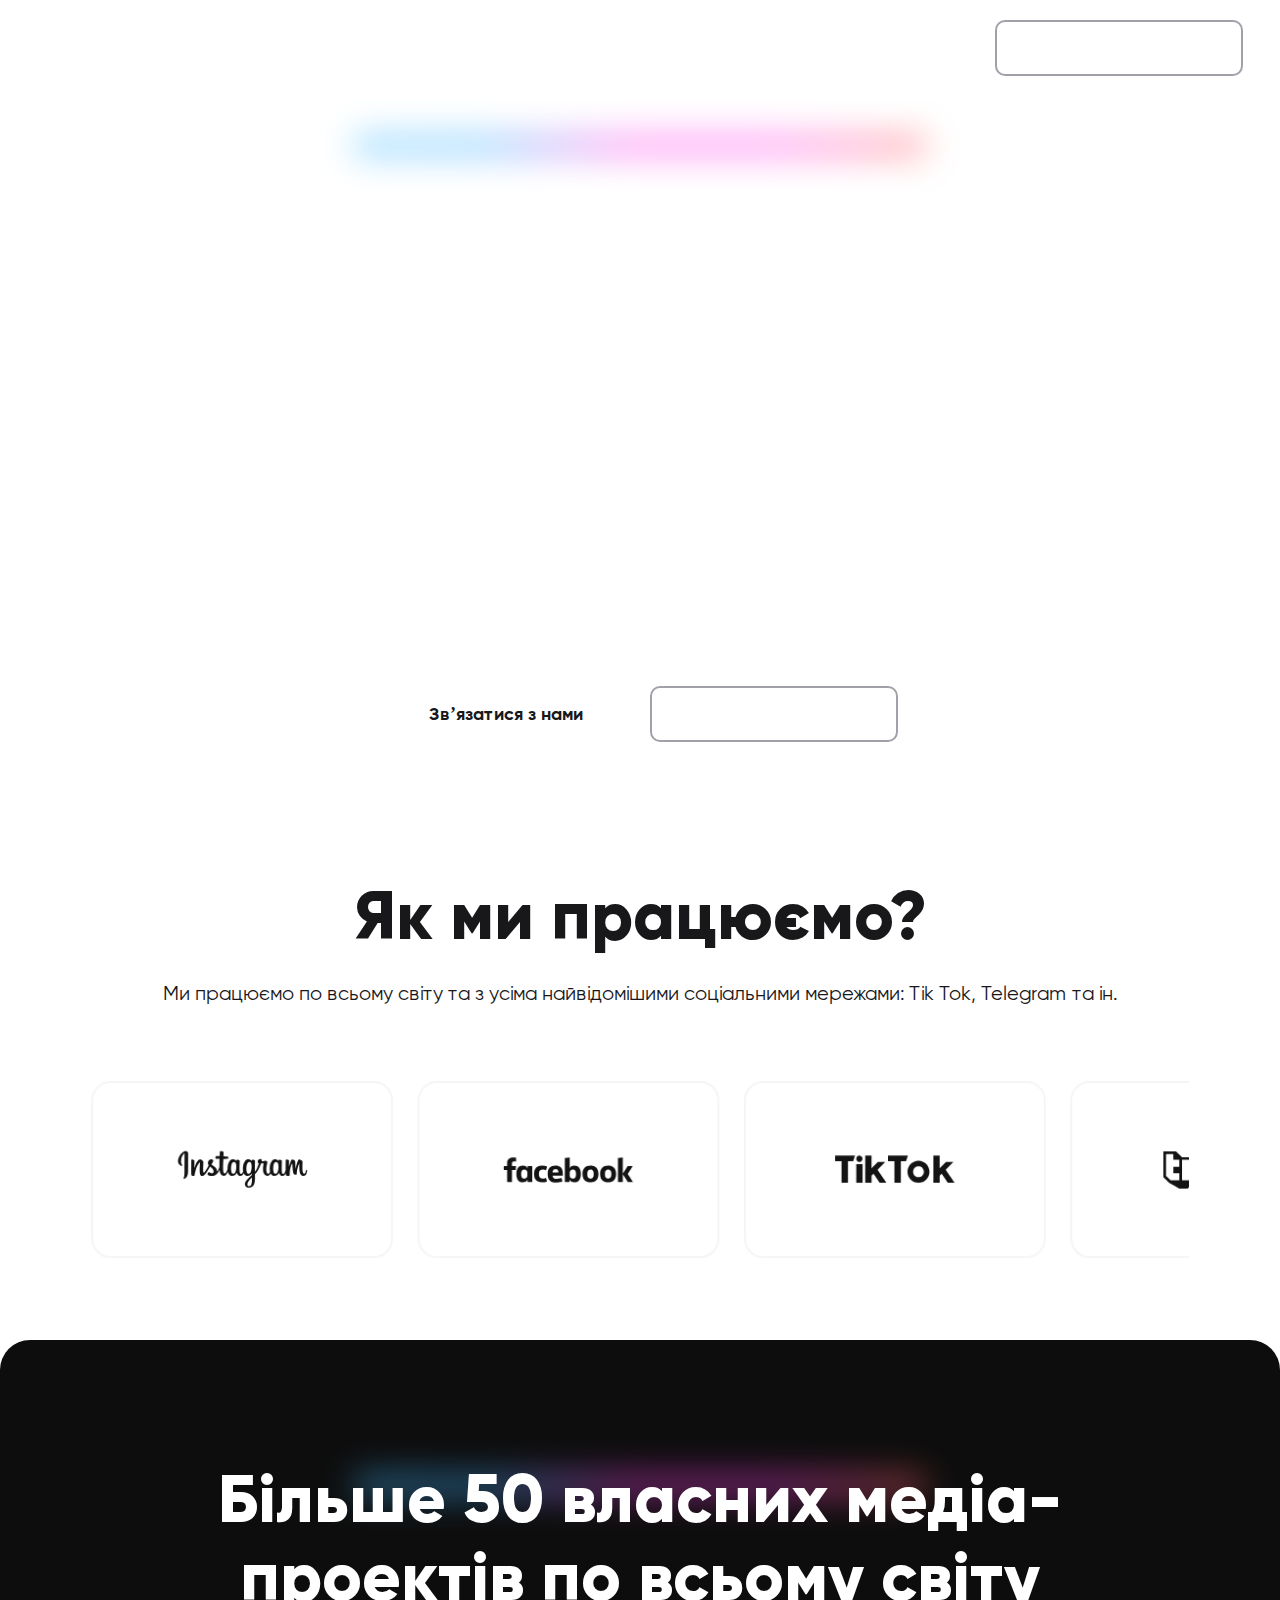
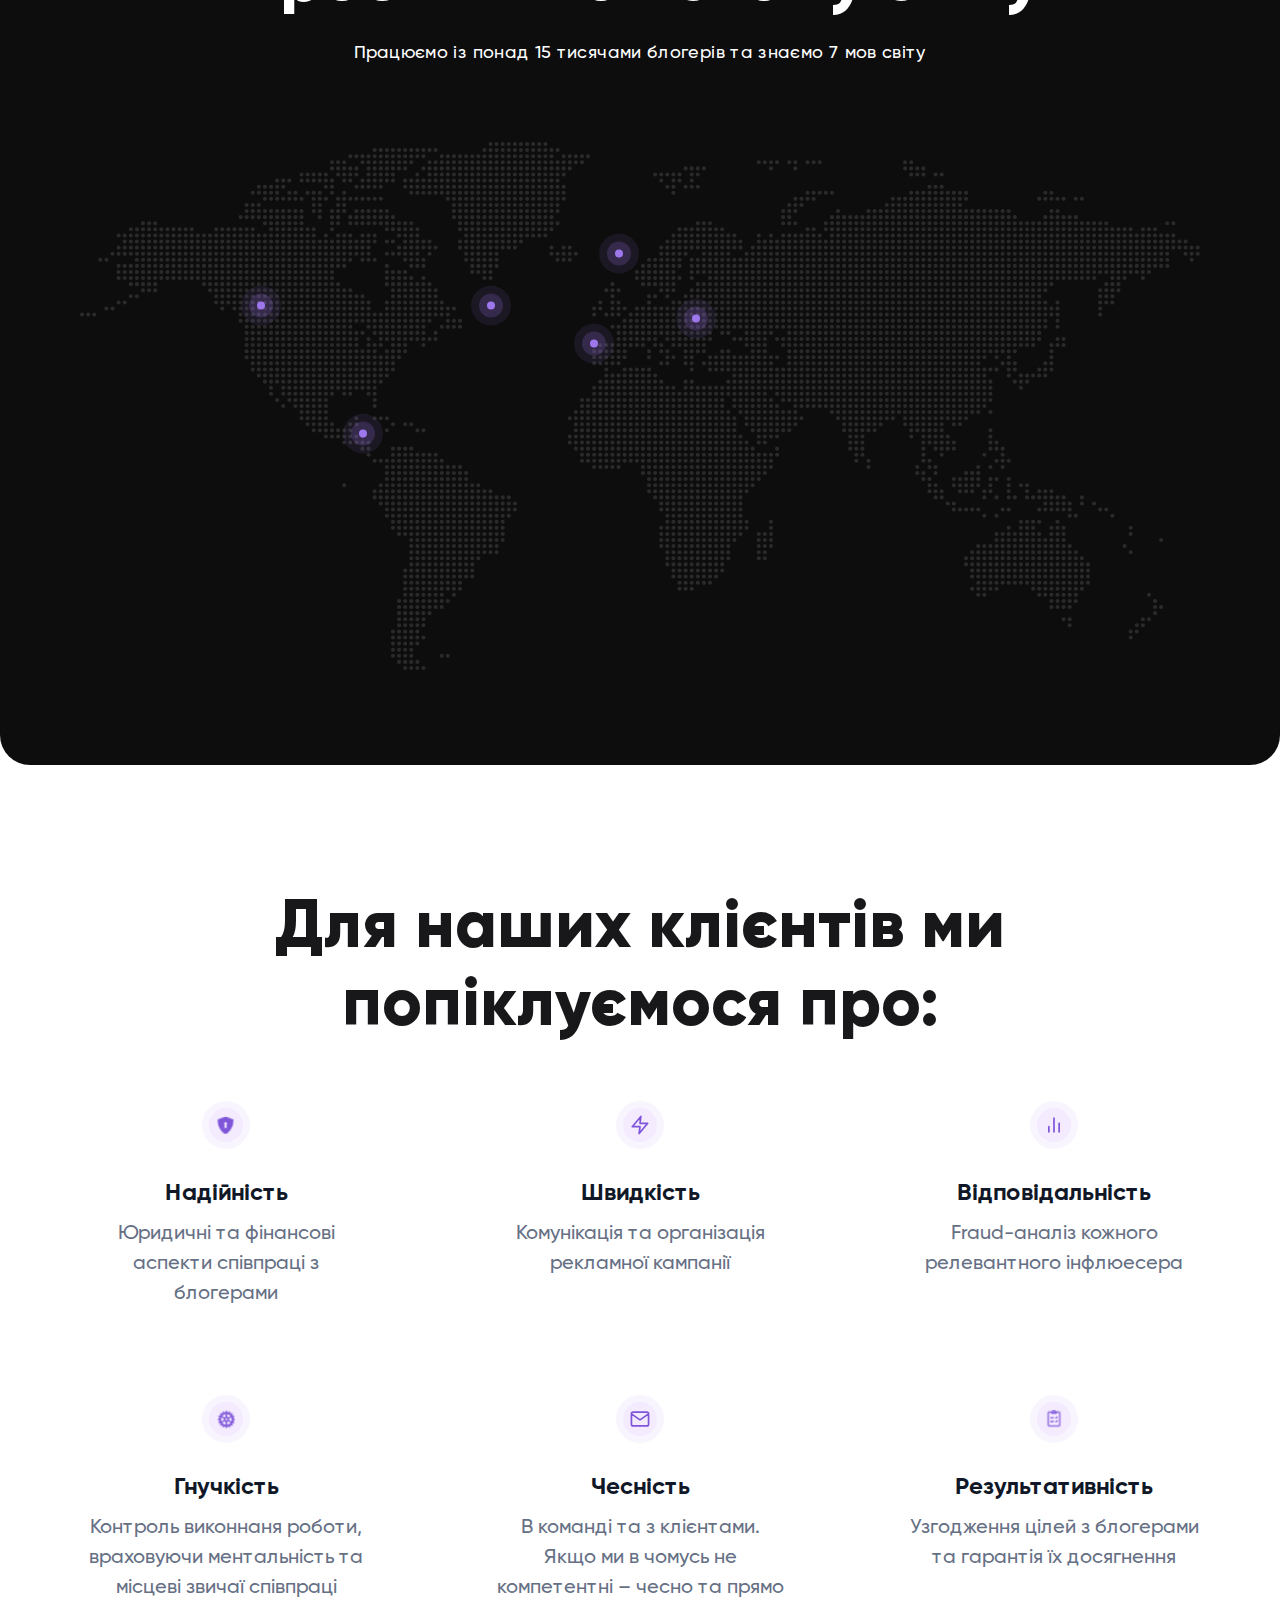
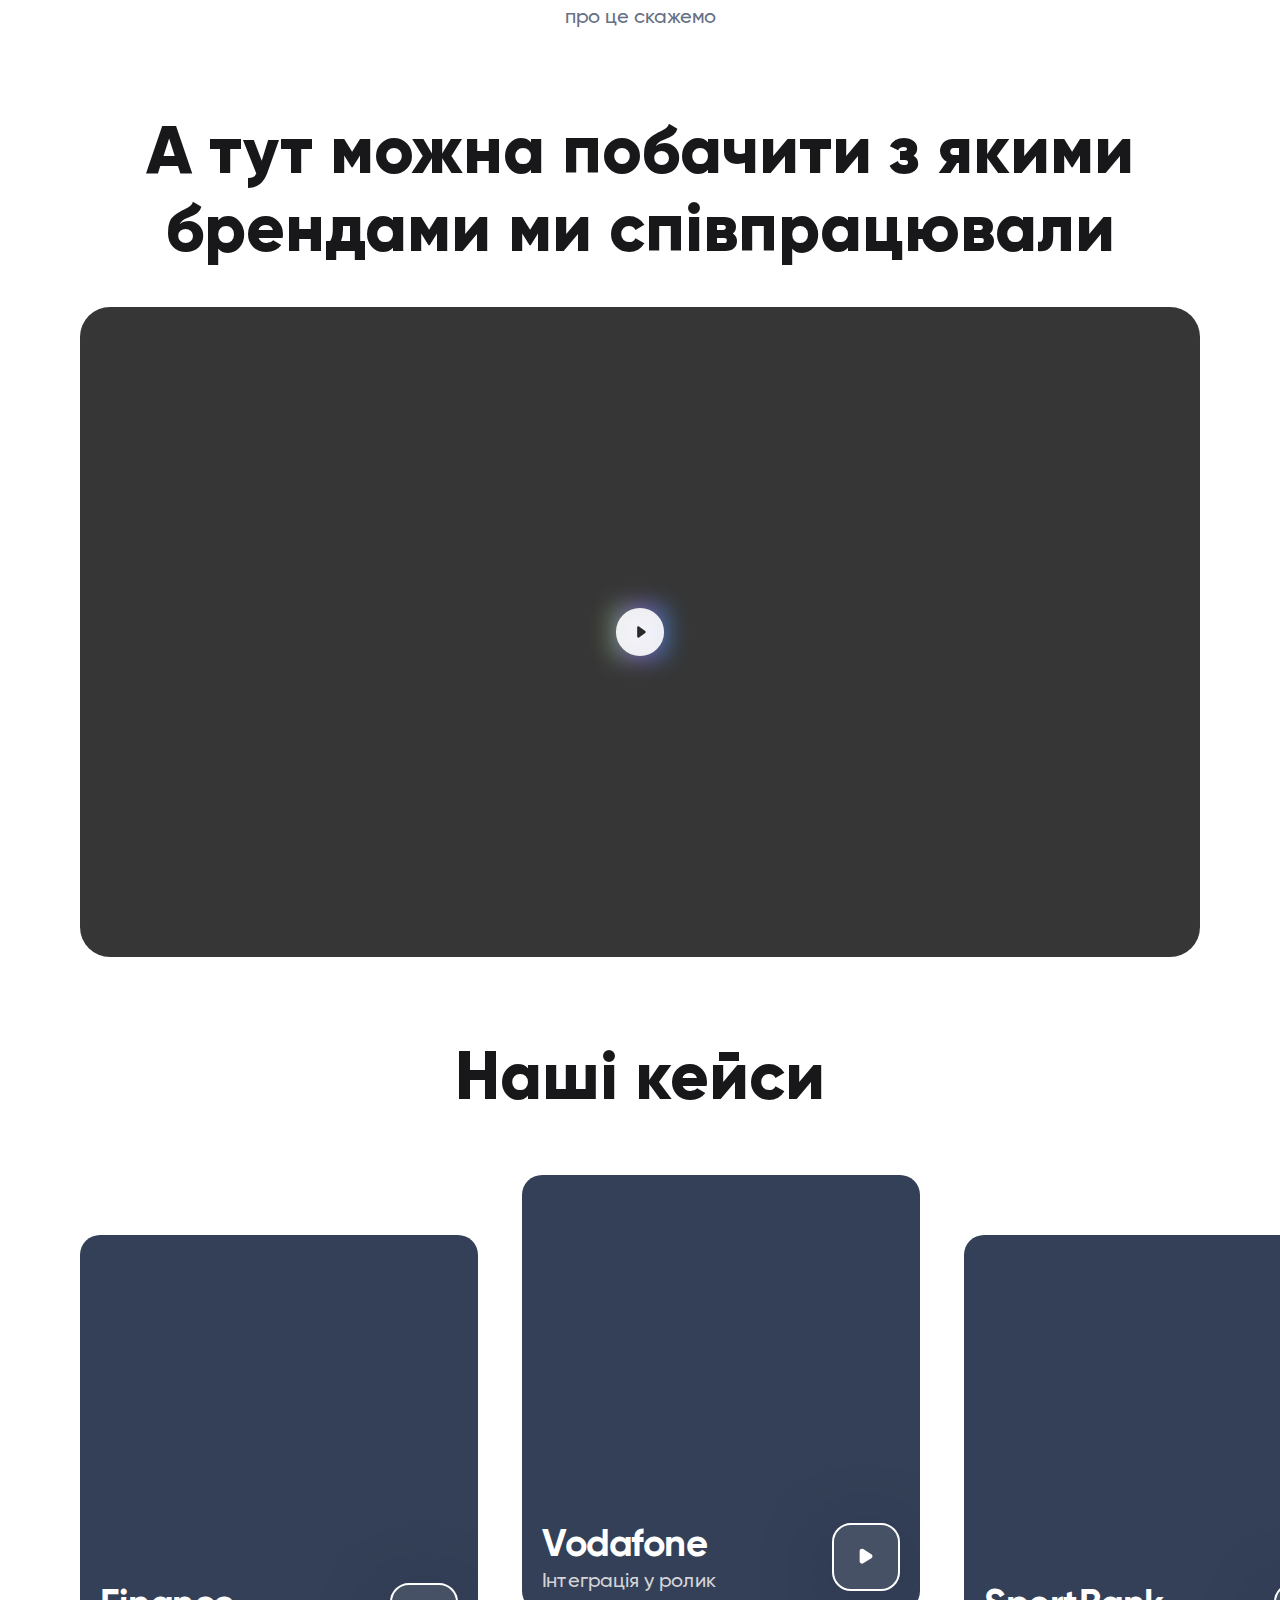
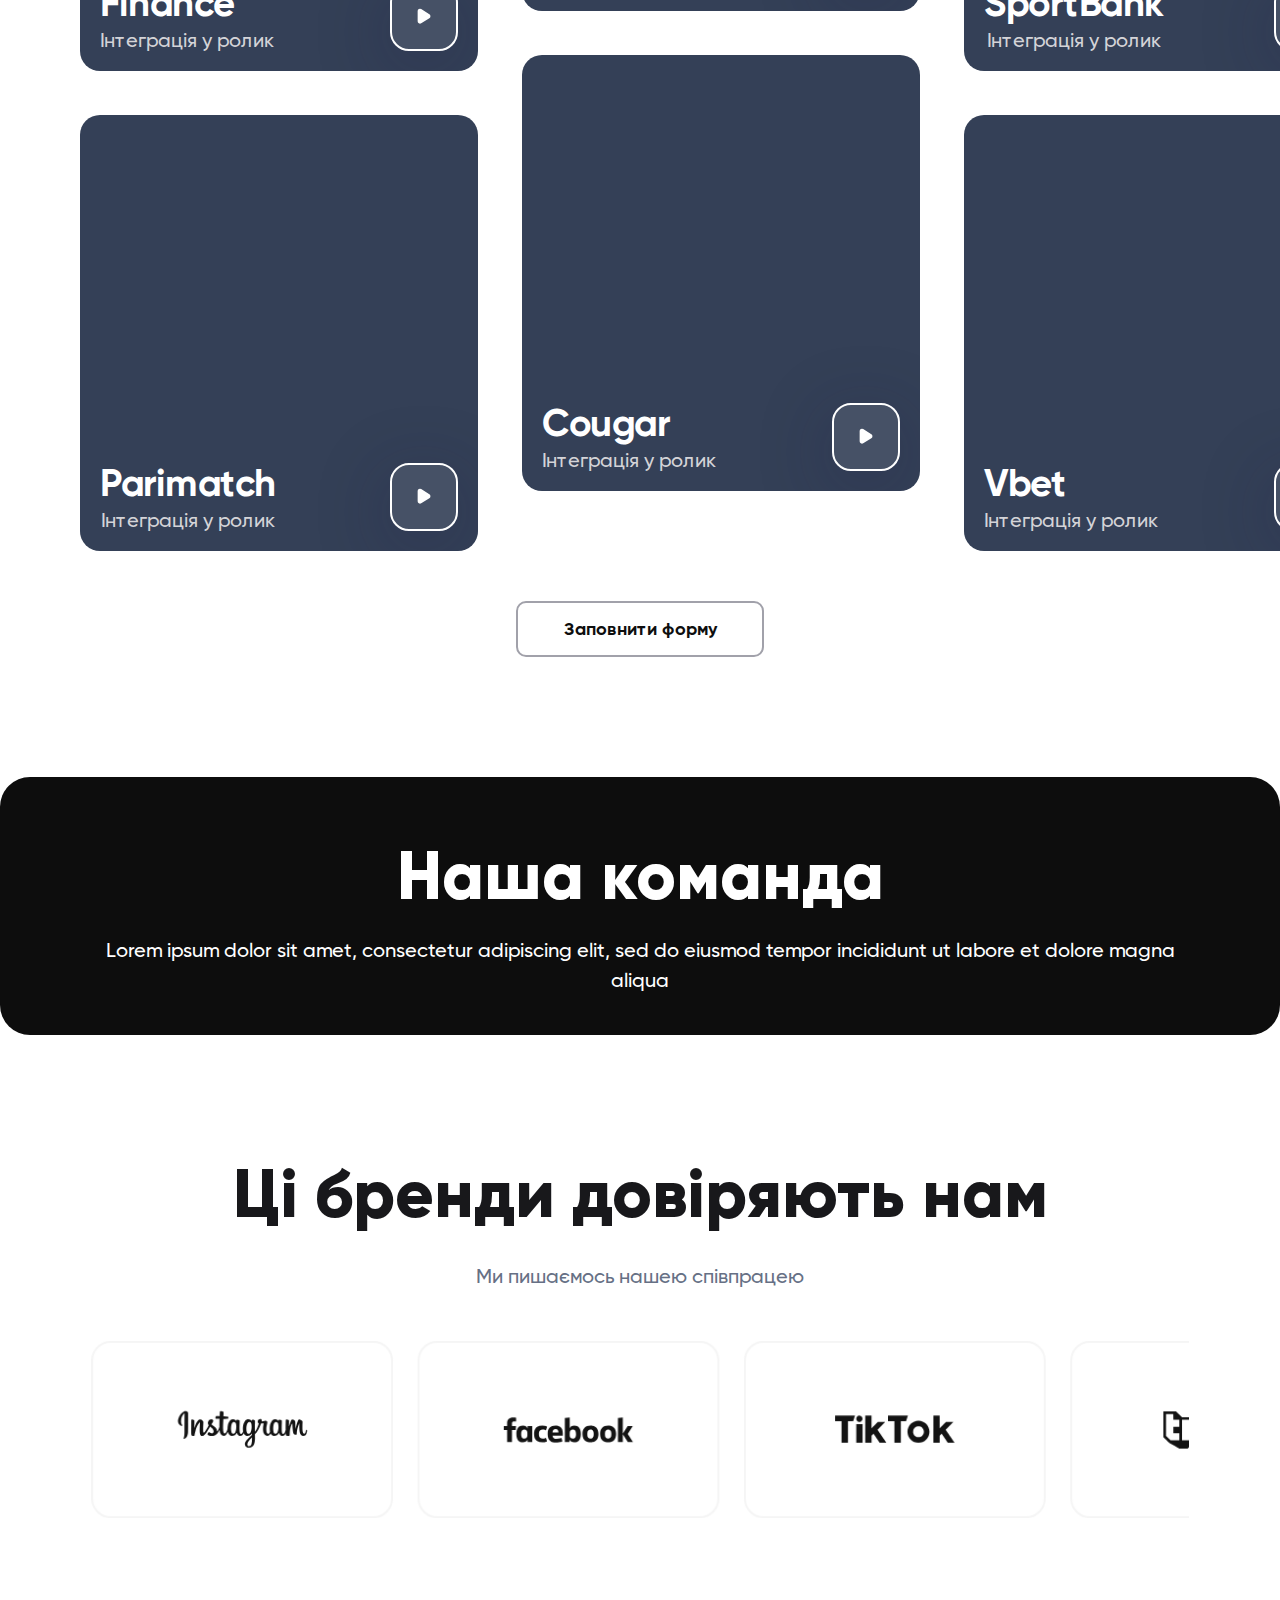
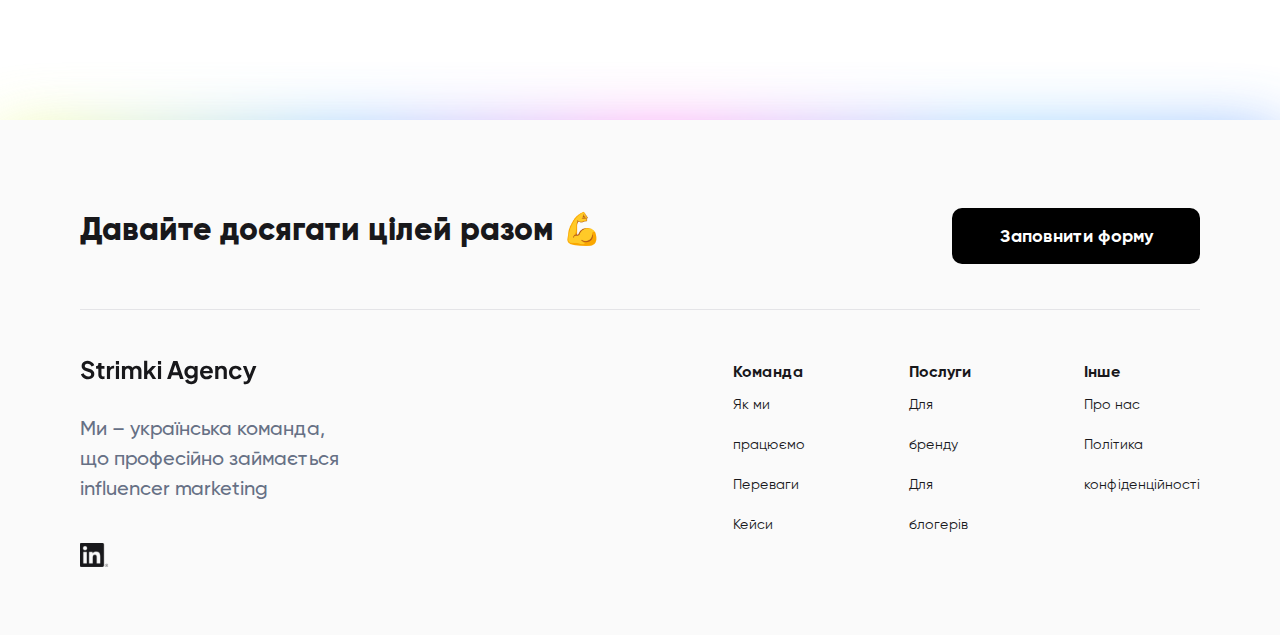
==== commit 22eb6112: "form" ====
--- a/home.html
+++ b/home.html
@@ -5,7 +5,7 @@
     <meta charset="UTF-8">
     <meta http-equiv="X-UA-Compatible" content="IE=edge">
     <meta name="viewport" content="width=device-width, initial-scale=1.0">
-    <link rel="stylesheet" href="css/blog.css">
+    <link rel="stylesheet" href="css/bloggers.css">
     <link rel="stylesheet" href="css/home.css">
     <link rel="stylesheet" href="css/main.css">
     <link rel="stylesheet" href="css/normalize.css">
@@ -33,8 +33,8 @@
                 <p class="header__sub-title">Уже більше <b>4600+ блогерів</b> <br>
                     отримали якісні інтеграції</p>
                 <div class="header__btn">
-                    <a class="btn btn_white" href=""><span>Інформація для блогерів</span></a>
-                    <a class="btn" href=""><span>Інформація для блогерів</span></a>
+                    <a class="btn btn_white" href=""><span>Звʼязатися з нами</span></a>
+                    <a class="btn" href="#bloggers"><span>Інформація для блогерів</span></a>
                 </div>
             </div>
         </div>
--- a/css/bloggers.css
+++ b/css/bloggers.css
@@ -0,0 +1,278 @@
+.bloggers .header{ 
+    height: 663px ;
+    background-color: #FAFAFA;
+    border-radius: 0px 0px 30px 30px;
+    position: relative;
+}
+
+.header__decor { 
+    position: absolute;
+    top: 325px;
+    right: 10%;
+}
+
+.bloggers .header__inner,
+.bloggers .header__sub-title{
+    color: #18181B;
+}
+
+.bloggers .btn_white { 
+    border: 1px solid #A1A1AA;
+    border-radius: 10px;
+}
+
+.bloggers .tenets{ 
+    padding-top: 60px;
+}
+
+.bloggers .tenets__text { 
+    max-width: 330px;
+}
+
+.bloggers .cases {
+    padding-top: 60px;
+}
+
+.bloggers .cases__items { 
+    gap: 30px;
+}
+
+.bloggers .cases__item { 
+    background: none;
+}
+
+.bloggers .cases__img {
+    position: absolute;
+    top: 0;
+    left: 0;
+    z-index: -1;
+}
+
+.numbers {
+    padding-top: 60px;
+}
+
+.numbers__container {}
+
+.numbers__title {
+    margin-bottom: 20px;
+}
+
+.numbers__sub-title {
+    margin-bottom: 30px;
+    color: #18181B;
+}
+
+.numbers__items {}
+
+.numbers__item {}
+
+.numbers__icon img{
+    margin-bottom: 28px;
+}
+
+.numbers__name {
+    margin-bottom: 10px;
+}
+
+.numbers__text {
+    margin-bottom: 50px;
+    color: #667085;
+    max-width: 320px;
+}
+.bloggers .showreel { 
+    padding-top: 10px;
+}
+
+.bloggers .cases .btn {
+    margin-bottom: 60px;
+}
+
+.with-us {
+    padding-top: 60px;
+    background: #0D0D0D;
+    border-radius: 30px;
+}
+
+.with-us__container {}
+
+.with-us__title {
+    color: #FFFFFF;
+    margin-bottom: 20px;
+    font-weight: 700;
+    max-width: 330px;
+}
+
+.with-us__sub-title {
+    color: #FFFFFF;
+    margin-bottom: 30px;
+    font-weight: 400;
+}
+
+.bloggers .btn_black {
+    border: 2px solid #FFFFFF;
+    border-radius: 10px;
+}
+
+.bloggers .partners { 
+    padding-top: 60px;
+}
+.bloggers .footer__top {
+    padding-bottom: 40px;
+}
+
+.bloggers .footer__text { 
+    font-size: 14px;
+    line-height: 22px;
+}
+
+.bloggers .footer__nav  li:first-child { 
+    margin-bottom: 19px;
+}
+
+#media #Breakpoints
+
+/*-----------------------media------------------*/
+
+
+/* Large desktops and laptops */
+@media (min-width: 1200px) {}
+
+/* Landscape tablets and medium desktops */
+@media (min-width: 992px) and (max-width: 1199px) {}
+
+/* Portrait tablets and small desktops */
+@media (min-width: 768px) and (max-width: 991px) {
+        .with-us__title {
+            font-size: 40px;
+            line-height: 45px;
+        }
+}
+
+
+@media (min-width: 768px) {
+    .bloggers .header__title { 
+        max-width: 994px;
+        margin: 0 auto 30px auto;
+    }
+    .bloggers .header__sub-title { 
+        max-width: 488px;
+        margin: 0 auto 30px auto;
+    }
+    .bloggers .tenets { 
+        padding-top: 120px;
+    }
+    .bloggers .tenets__itens { 
+        margin-bottom: 90px;
+    }
+    .with-us {
+        display: flex;
+        flex-direction: row;
+        padding-top: 0px;
+    }
+
+    .with-us__container {
+        
+    }
+
+    .with-us__img { 
+        
+    }
+
+    .with-us__title {
+        max-width: fit-content;
+        text-align: start;
+        margin:  162px 0 24px 0;
+    }
+
+    .with-us__sub-title {
+        text-align: start;
+        max-width: 450px;
+
+    }
+
+    .with-us .btn {
+        max-width: 187px;
+        font-size: 16px;
+        line-height: 28px;
+    }
+
+    .numbers__sub-title { 
+        max-width: 540px;
+        margin: 0 auto 60px auto;
+    }
+
+    .bloggers .numbers__items { 
+        display: grid;
+        grid-template-columns: repeat(2, 408px);
+        gap: 60px 193px;
+        margin: 0 auto;
+        max-width: 972px;
+    }
+
+    .bloggers .numbers__icon { 
+        margin-right: 40px;
+        float: left;
+        height: 100px;
+    }
+    
+    .bloggers .numbers__name { 
+        max-width: 320px;
+    }
+    .bloggers .numbers__text { 
+        max-width: 378px;
+        text-align: start;
+        font-weight: 400;
+        font-size: 16px;
+        line-height: 24px;
+        color: #18181B;
+        margin-bottom: 0px;
+    }
+
+    .bloggers .numbers__name_short { 
+        max-width: 186px;
+    }
+
+    .bloggers .showreel { 
+        padding-top: 120px;
+    }
+    
+    .bloggers .team { 
+        padding-top: 120px;
+    }
+
+    .bloggers .team__text { 
+        margin: 0 auto 23px auto;
+        max-width: 444px;
+        font-weight: 400;
+        font-size: 18px;
+        line-height: 24px;
+    }
+
+    .bloggers .partners { 
+        padding: 120px 0;
+    }
+
+    .bloggers .partners__slider {
+        margin-bottom: 0px;
+    }
+}
+
+/* Landscape phones and portrait tablets */
+@media (max-width: 767px) {}
+
+/* Portrait phones and smaller */
+@media (max-width: 480px) {
+    .bloggers .header__title { 
+        max-width: 994px;
+        margin: 0 0 14px 0;
+    }
+
+    .bloggers .header__sub-title { 
+        max-width: 488px;
+        margin: 0 0 20px 0;
+    }
+}
+
+/* Iphone 5 */
+@media (max-width: 320px) {}--- a/css/home.css
+++ b/css/home.css
@@ -367,7 +367,7 @@
 .showreel__video {
     position: relative;
     width: 100%;
-    height: 71.25vw;
+    height: 73.25vw;
     max-height: 650px;
     overflow: hidden;
     border-radius: 30px;
@@ -459,6 +459,7 @@
     gap: 44px;
 
     margin-bottom: 40px;
+   
 }
 
 .cases__item {
@@ -471,7 +472,11 @@
     align-items: flex-end;
     padding: 20px;
     justify-content: space-between;
-}
+
+    position: relative;
+    overflow: hidden;
+}
+
 
 .cases__content {
 
@@ -577,7 +582,6 @@
 .footer__bottom {
     border-top:1px solid #E4E4E7;
     padding-top: 40px;
-    display: inline;
 }
 
 .footer__logo {}
@@ -621,7 +625,8 @@
         margin-top: 60px;
     }
 
-    .cases__item:nth-child(5) { 
+    .cases__item:nth-child(5),
+    .cases__item:nth-child(8) { 
         margin-top: -60px;
     }
     .cases .btn { 
